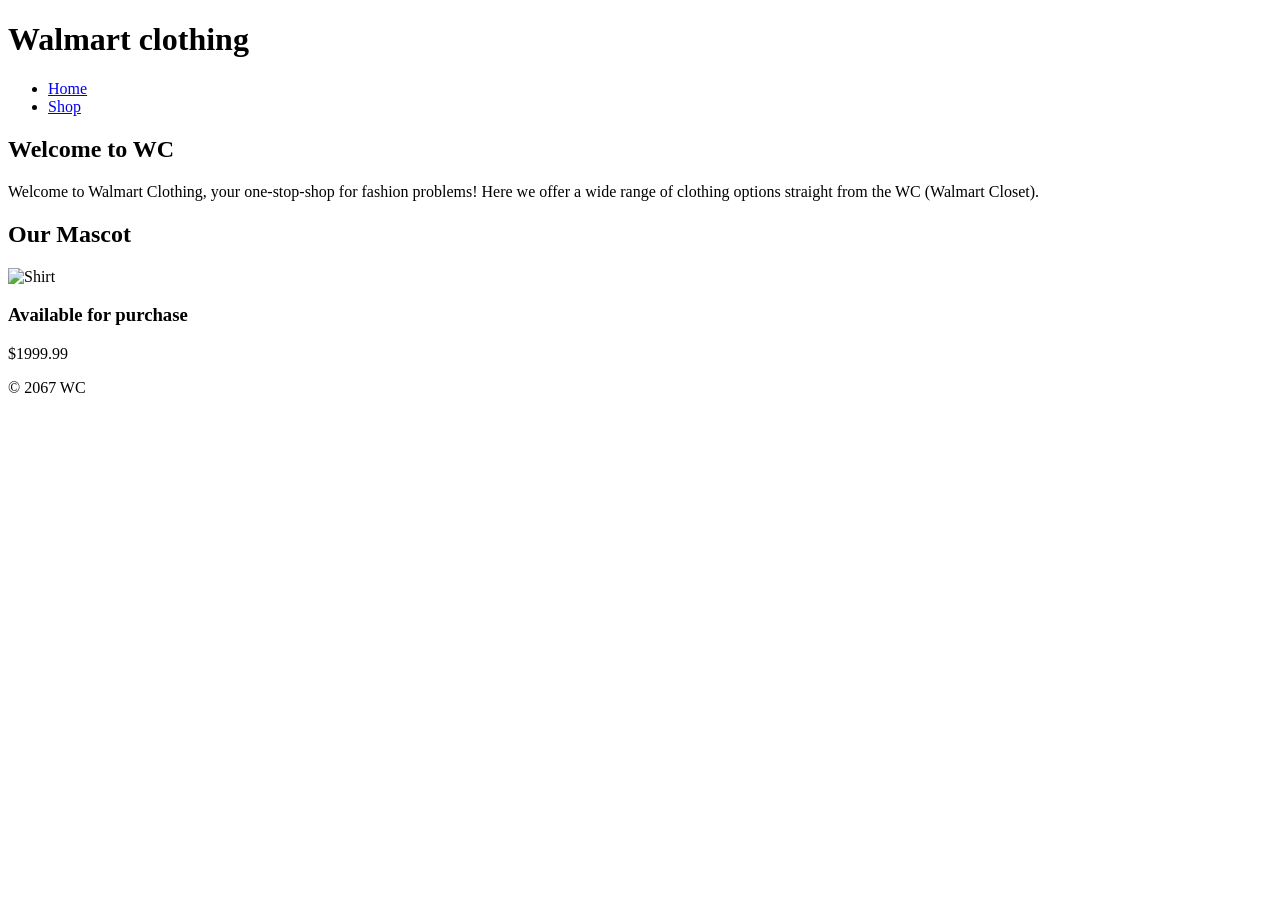
==== index.html @ f0abb028 "Add header, main sections, and footer to index.html" ====
<!DOCTYPE html>
<html lang="en">
<head>
    <meta charset="UTF-8">
    <meta name="viewport" content="width=device-width, initial-scale=1.0">
    <title>Document</title>
</head>
<body>
    <header>
        <h1>Walmart clothing</h1>
        <nav>
            <ul>
                <li><a href="#">Home</a></li>
                <li><a href="#">Shop</a></li>
            </ul>
        </nav>
    </header>

    <main>
        <section>
            <h2>Welcome to WC</h2>
            <p>Welcome to Walmart Clothing, your one-stop-shop for fashion problems!
                Here we offer a wide range of clothing options straight from the WC (Walmart Closet). 
            </p>
        </section>
        <section class="mascot">
            <h2>Our Mascot</h2>
            <div class="mascot-image">
                <img src="https://m.media-amazon.com/images/I/61Ed2TUYKgL._AC_SX679_.jpg" alt="Shirt">
                <h3>Available for purchase</h3>
                <p>$1999.99</p>
            </div>
            <div class="product">
    <footer>
        <p>&copy; 2067 WC</p>
    </footer>
</body>
</html>
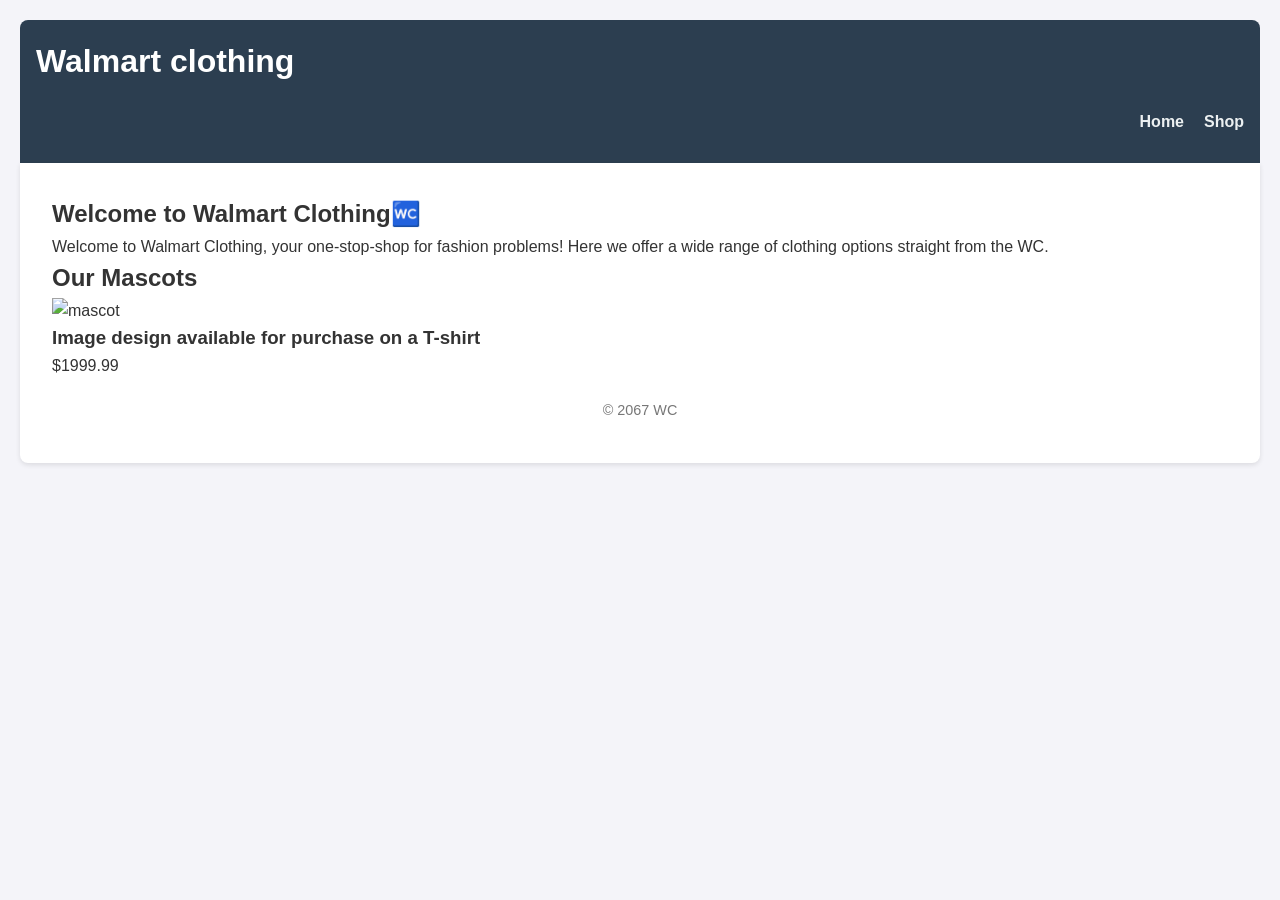
==== commit fabe1aea: "Update content and structure in index.html" ====
--- a/index.html
+++ b/index.html
@@ -4,6 +4,7 @@
     <meta charset="UTF-8">
     <meta name="viewport" content="width=device-width, initial-scale=1.0">
     <title>Document</title>
+    <link rel="stylesheet" href="styles.css">
 </head>
 <body>
     <header>
@@ -18,16 +19,16 @@
 
     <main>
         <section>
-            <h2>Welcome to WC</h2>
+            <h2>Welcome to Walmart Clothing🚾</h2>
             <p>Welcome to Walmart Clothing, your one-stop-shop for fashion problems!
-                Here we offer a wide range of clothing options straight from the WC (Walmart Closet). 
+                Here we offer a wide range of clothing options straight from the WC. 
             </p>
         </section>
-        <section class="mascot">
-            <h2>Our Mascot</h2>
+        <section class="first-image">
+            <h2>Our Mascots</h2>
             <div class="mascot-image">
-                <img src="https://m.media-amazon.com/images/I/61Ed2TUYKgL._AC_SX679_.jpg" alt="Shirt">
-                <h3>Available for purchase</h3>
+                <img class="mascot" src="https://m.media-amazon.com/images/I/61Ed2TUYKgL._AC_SX679_.jpg" alt="mascot">
+                <h3>Image design available for purchase on a T-shirt</h3>
                 <p>$1999.99</p>
             </div>
             <div class="product">
--- a/styles.css
+++ b/styles.css
@@ -0,0 +1,70 @@
+* {
+    margin: 0;
+    padding: 0;
+    box-sizing: border-box;
+}
+
+body {
+    font-family: -apple-system, BlinkMacSystemFont, "Segoe UI", Roboto, Helvetica, Arial, sans-serif;
+    line-height: 1.6;
+    color: #333;
+    background-color: #f4f4f9;
+    padding: 20px;
+}
+
+header {
+    background: #2c3e50;
+    color: white;
+    padding: 1rem;
+    text-align: space-between;
+    border-radius: 8px 8px 0 0;
+}
+
+nav {
+    display: flex;
+    justify-content: flex-end;
+    align-items: center;
+    height: 60px;
+}
+
+nav ul {
+    display: flex;
+    gap: 20px; /* spacing between items */
+    margin: 0;
+    padding: 0;
+    list-style: none;
+}
+nav ul {
+    display: flex;
+    align-self: center;
+    list-style: none;
+    justify-content: flex-end;
+    gap: 20px;
+    margin-top: 10px;
+}
+
+nav a {
+    align-self: center;
+    color: #ecf0f1;
+    text-decoration: none;
+    font-weight: bold;
+}
+
+nav a:hover {
+    text-decoration: underline;
+}
+
+main {
+    background: white;
+    padding: 2rem;
+    min-height: 300px;
+    border-radius: 0 0 8px 8px;
+    box-shadow: 0 2px 5px rgba(0,0,0,0.1);
+}
+
+footer {
+    text-align: center;
+    margin-top: 20px;
+    font-size: 0.9rem;
+    color: #777;
+}
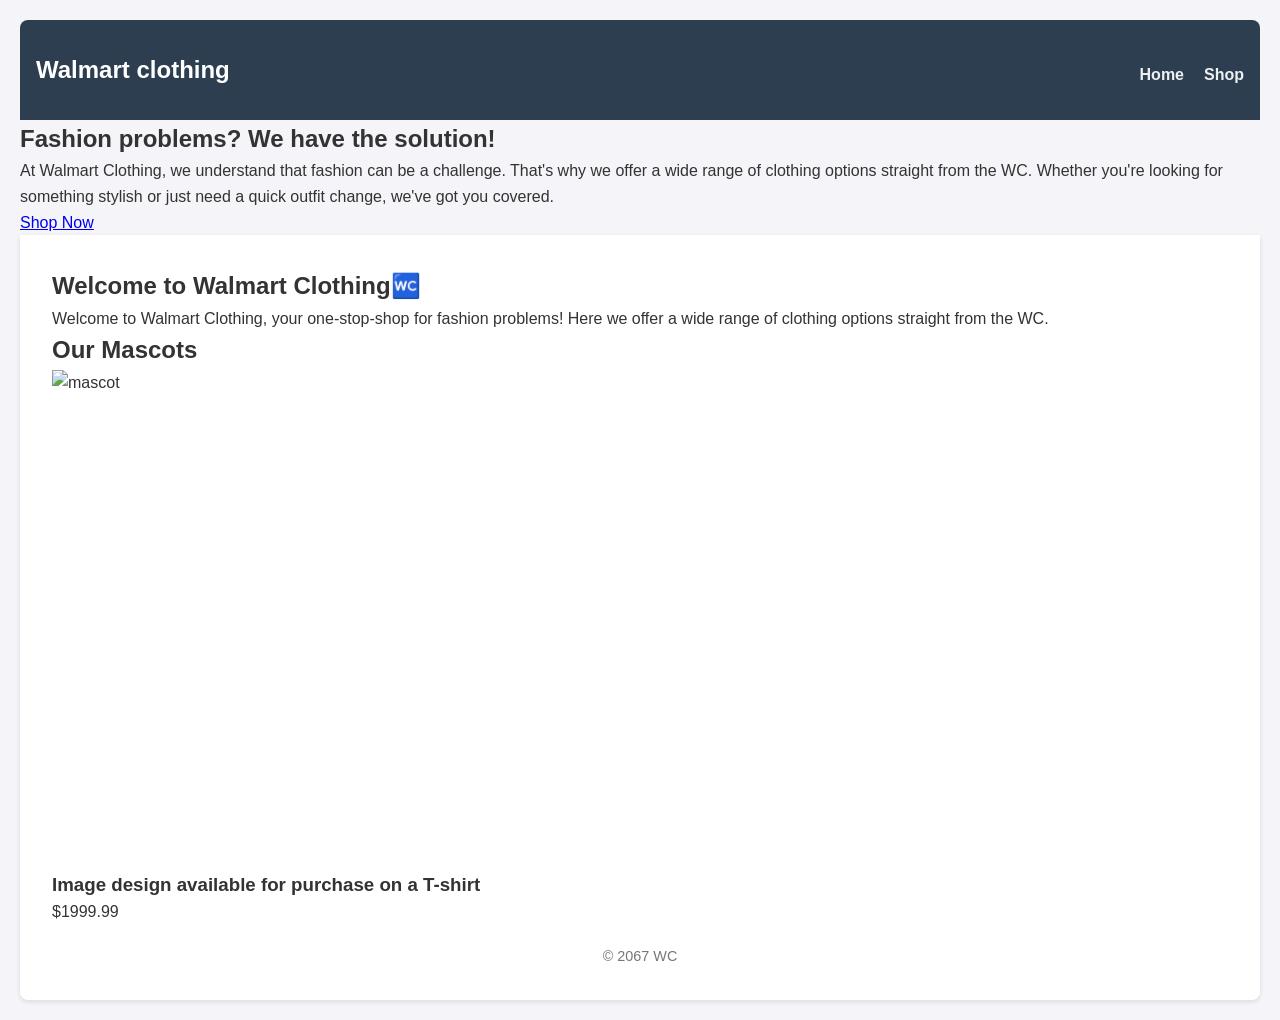
==== commit 0681d4dd: "Refactor header and add hero section in index.html Refactor header section into a new section and ad" ====
--- a/index.html
+++ b/index.html
@@ -7,15 +7,28 @@
     <link rel="stylesheet" href="styles.css">
 </head>
 <body>
-    <header>
-        <h1>Walmart clothing</h1>
-        <nav>
-            <ul>
-                <li><a href="#">Home</a></li>
-                <li><a href="#">Shop</a></li>
-            </ul>
-        </nav>
-    </header>
+    <section class="header">
+        <header>
+            <h1>Walmart clothing</h1>
+            <nav>
+                <ul>
+                    <li><a href="#">Home</a></li>
+                    <li><a href="#">Shop</a></li>
+                </ul>
+            </nav>
+        </header>
+    </section>
+    <section class="hero-parent">
+        <section class="hero">
+            <div class =hero-text>
+                <h2>Fashion problems? We have the solution!</h2>
+                <p>At Walmart Clothing, we understand that fashion can be a challenge. That's why we offer a wide range of clothing options straight from the WC. Whether you're looking for something stylish or just need a quick outfit change, we've got you covered.</p>
+            </div>
+            <div class="button">
+                <a href="#" class="shop-now">Shop Now</a>
+            </div>
+        </section>
+    </section>
 
     <main>
         <section>
--- a/styles.css
+++ b/styles.css
@@ -13,23 +13,26 @@
 }
 
 header {
+    display: flex;
+    align-items: center; 
+    justify-content: space-between;
     background: #2c3e50;
     color: white;
     padding: 1rem;
     text-align: space-between;
     border-radius: 8px 8px 0 0;
+    height: 100px;
 }
 
 nav {
     display: flex;
     justify-content: flex-end;
     align-items: center;
-    height: 60px;
 }
 
 nav ul {
     display: flex;
-    gap: 20px; /* spacing between items */
+    gap: 20px;
     margin: 0;
     padding: 0;
     list-style: none;
@@ -44,14 +47,18 @@
 }
 
 nav a {
+    display: inline-block;
     align-self: center;
     color: #ecf0f1;
     text-decoration: none;
     font-weight: bold;
+    transition: transform 0.3s ease;
 }
 
 nav a:hover {
-    text-decoration: underline;
+    transform: scale(1.2);
+    transition: transform 0.3s ease;
+    z-index: 1;
 }
 
 main {
@@ -68,3 +75,12 @@
     font-size: 0.9rem;
     color: #777;
 }
+
+.mascot {
+    display: flex;
+    flex-direction: column;
+    align-items: center;
+    gap: 10px;
+    width: 400px;
+    height: 500px;
+}
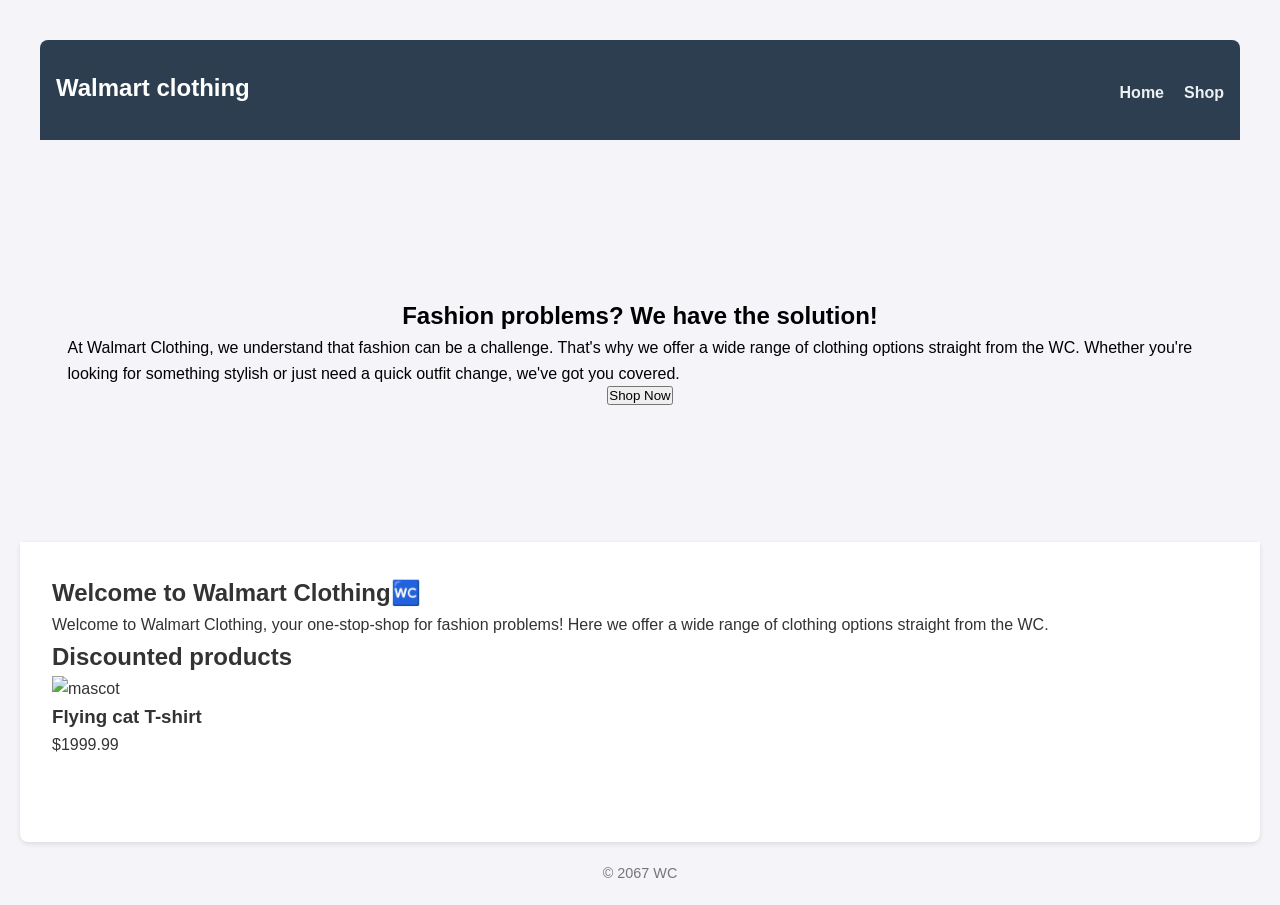
==== commit 20e8d2e0: "Refactor hero section and update product display" ====
--- a/index.html
+++ b/index.html
@@ -20,13 +20,13 @@
     </section>
     <section class="hero-parent">
         <section class="hero">
-            <div class =hero-text>
+            <div class="hero-header">
                 <h2>Fashion problems? We have the solution!</h2>
+            </div>
+            <div class="hero-content">
                 <p>At Walmart Clothing, we understand that fashion can be a challenge. That's why we offer a wide range of clothing options straight from the WC. Whether you're looking for something stylish or just need a quick outfit change, we've got you covered.</p>
             </div>
-            <div class="button">
-                <a href="#" class="shop-now">Shop Now</a>
-            </div>
+            <button class="shop-now">Shop Now</button>
         </section>
     </section>
 
@@ -38,13 +38,14 @@
             </p>
         </section>
         <section class="first-image">
-            <h2>Our Mascots</h2>
-            <div class="mascot-image">
-                <img class="mascot" src="https://m.media-amazon.com/images/I/61Ed2TUYKgL._AC_SX679_.jpg" alt="mascot">
-                <h3>Image design available for purchase on a T-shirt</h3>
+            <h2>Discounted products</h2>
+            <div class="product">
+                <img class="product-image" src="https://m.media-amazon.com/images/I/61Ed2TUYKgL._AC_SX679_.jpg" alt="mascot">
+                <h3>Flying cat T-shirt</h3>
                 <p>$1999.99</p>
             </div>
-            <div class="product">
+        </section>
+    </main>
     <footer>
         <p>&copy; 2067 WC</p>
     </footer>
--- a/styles.css
+++ b/styles.css
@@ -12,6 +12,10 @@
     padding: 20px;
 }
 
+.header {
+    padding: 20px;
+}
+
 header {
     display: flex;
     align-items: center; 
@@ -22,6 +26,7 @@
     text-align: space-between;
     border-radius: 8px 8px 0 0;
     height: 100px;
+    padding-bottom: 20px;
 }
 
 nav {
@@ -60,6 +65,27 @@
     transition: transform 0.3s ease;
     z-index: 1;
 }
+.hero-parent {
+    display: flex;
+    margin: 0 auto;
+    padding: 1rem;
+    width: 97.5%;
+}
+
+.hero {
+    display: flex;
+    background-image: url(https://thesustainableinnovation.com/wp-content/uploads/2025/04/walmart.png);
+    background-repeat: no-repeat;
+    background-position: center center;
+    background-size: cover;
+    align-items: center; 
+    justify-content: center;
+    color: rgb(0, 0, 0);
+    height: 350px;
+    padding: 1rem;
+    flex-direction: column;
+    width: 105%;
+}
 
 main {
     background: white;
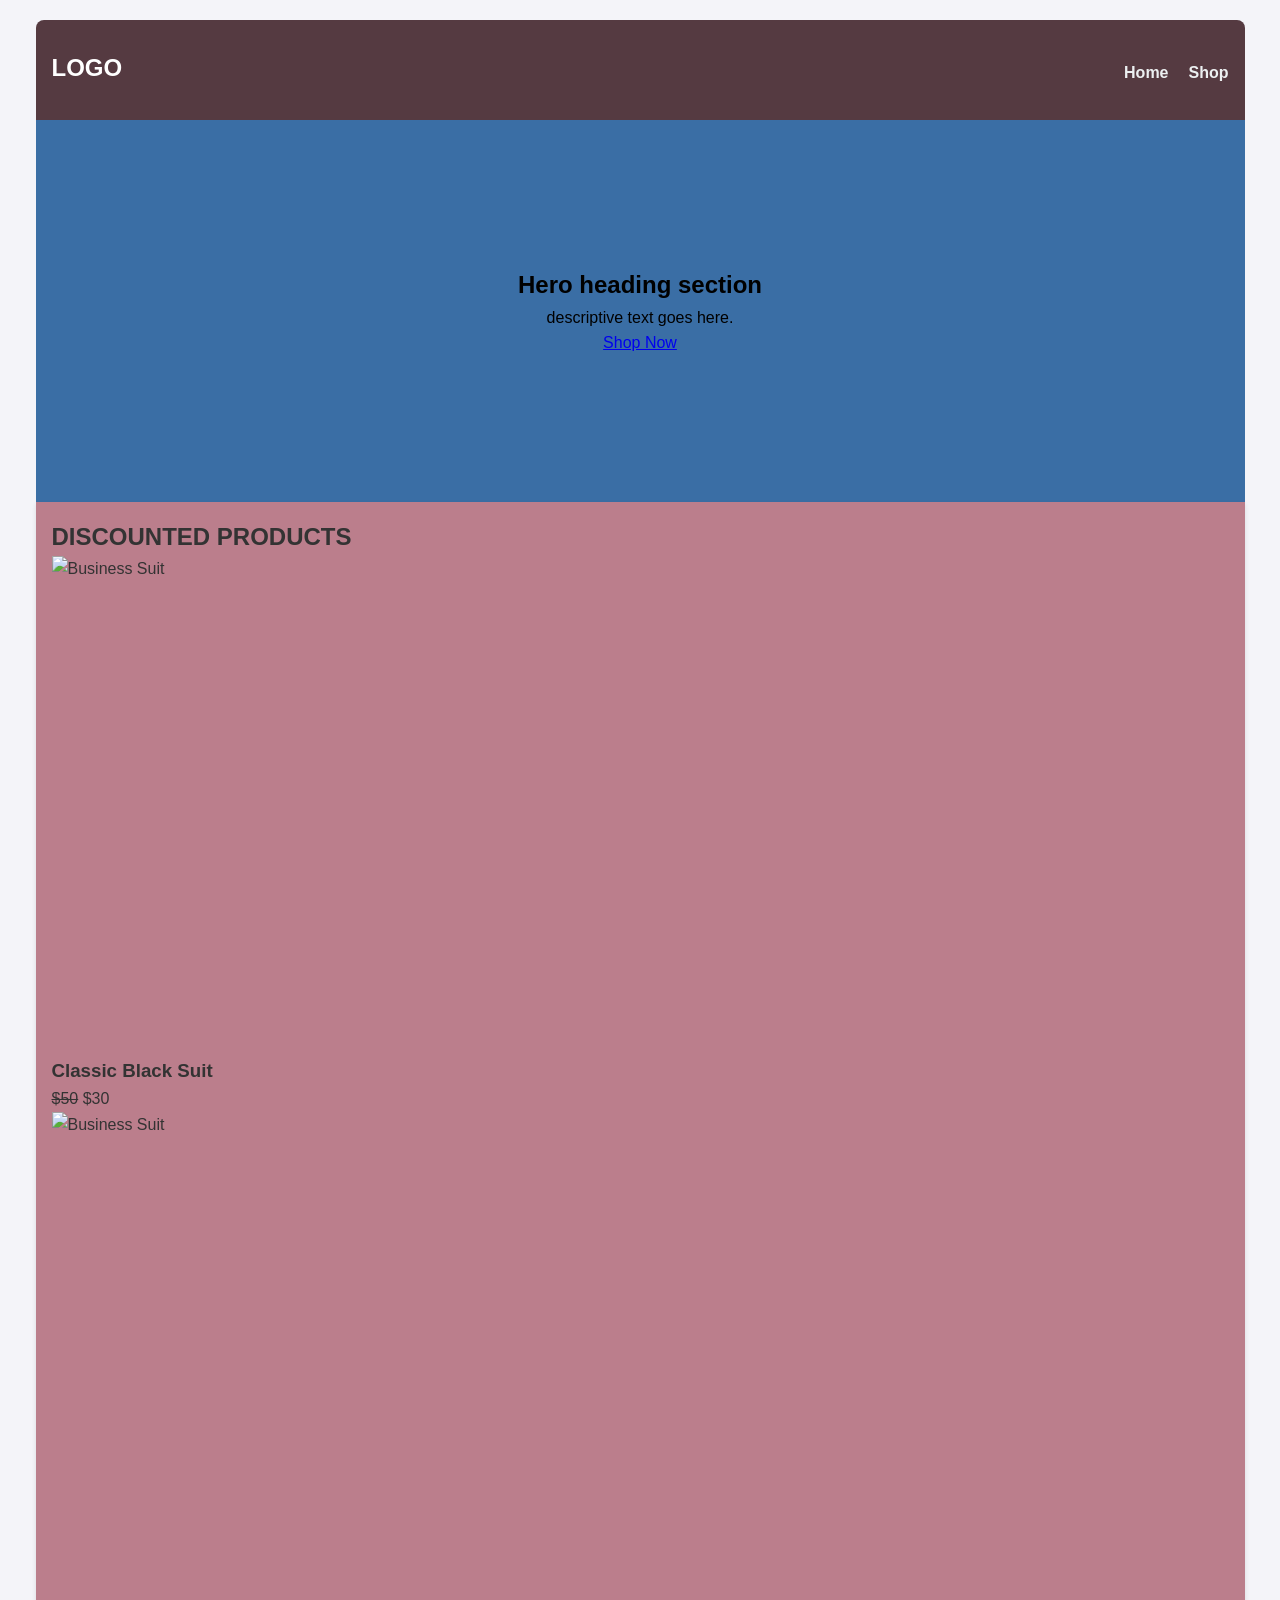
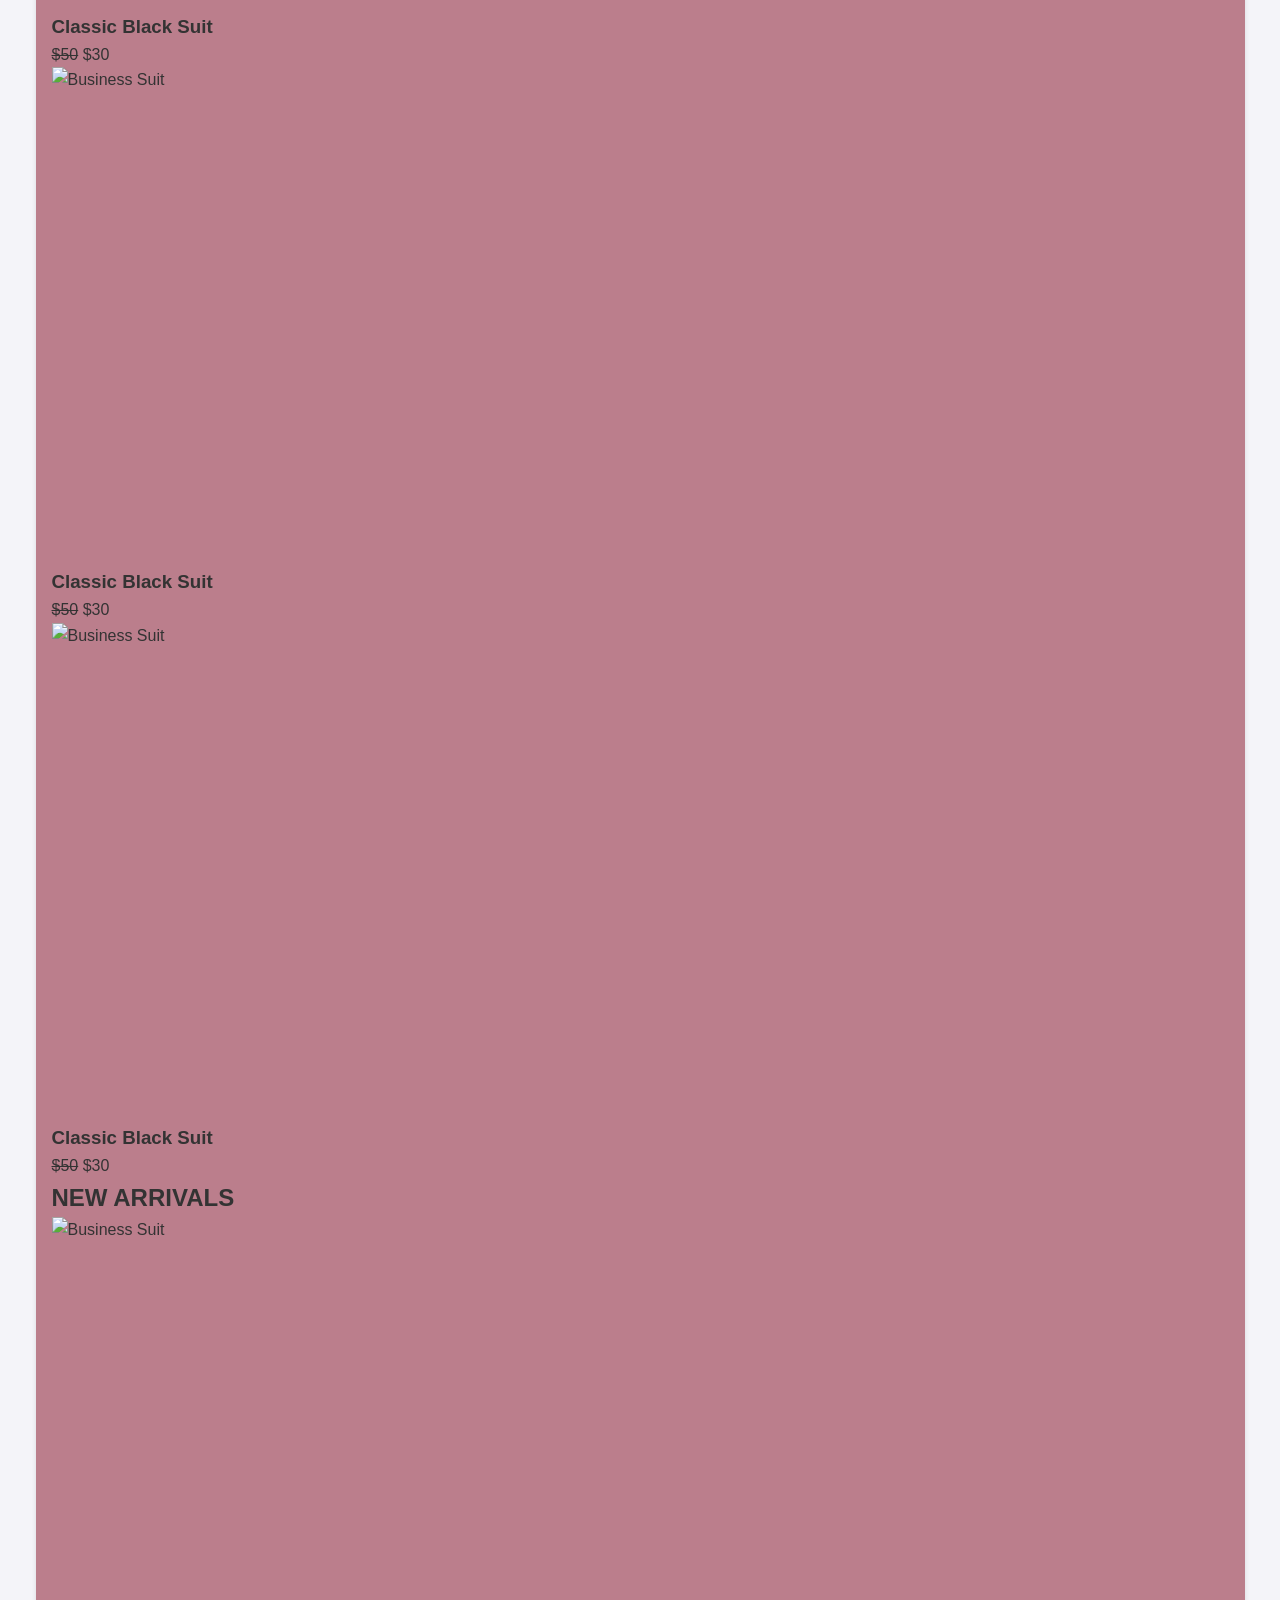
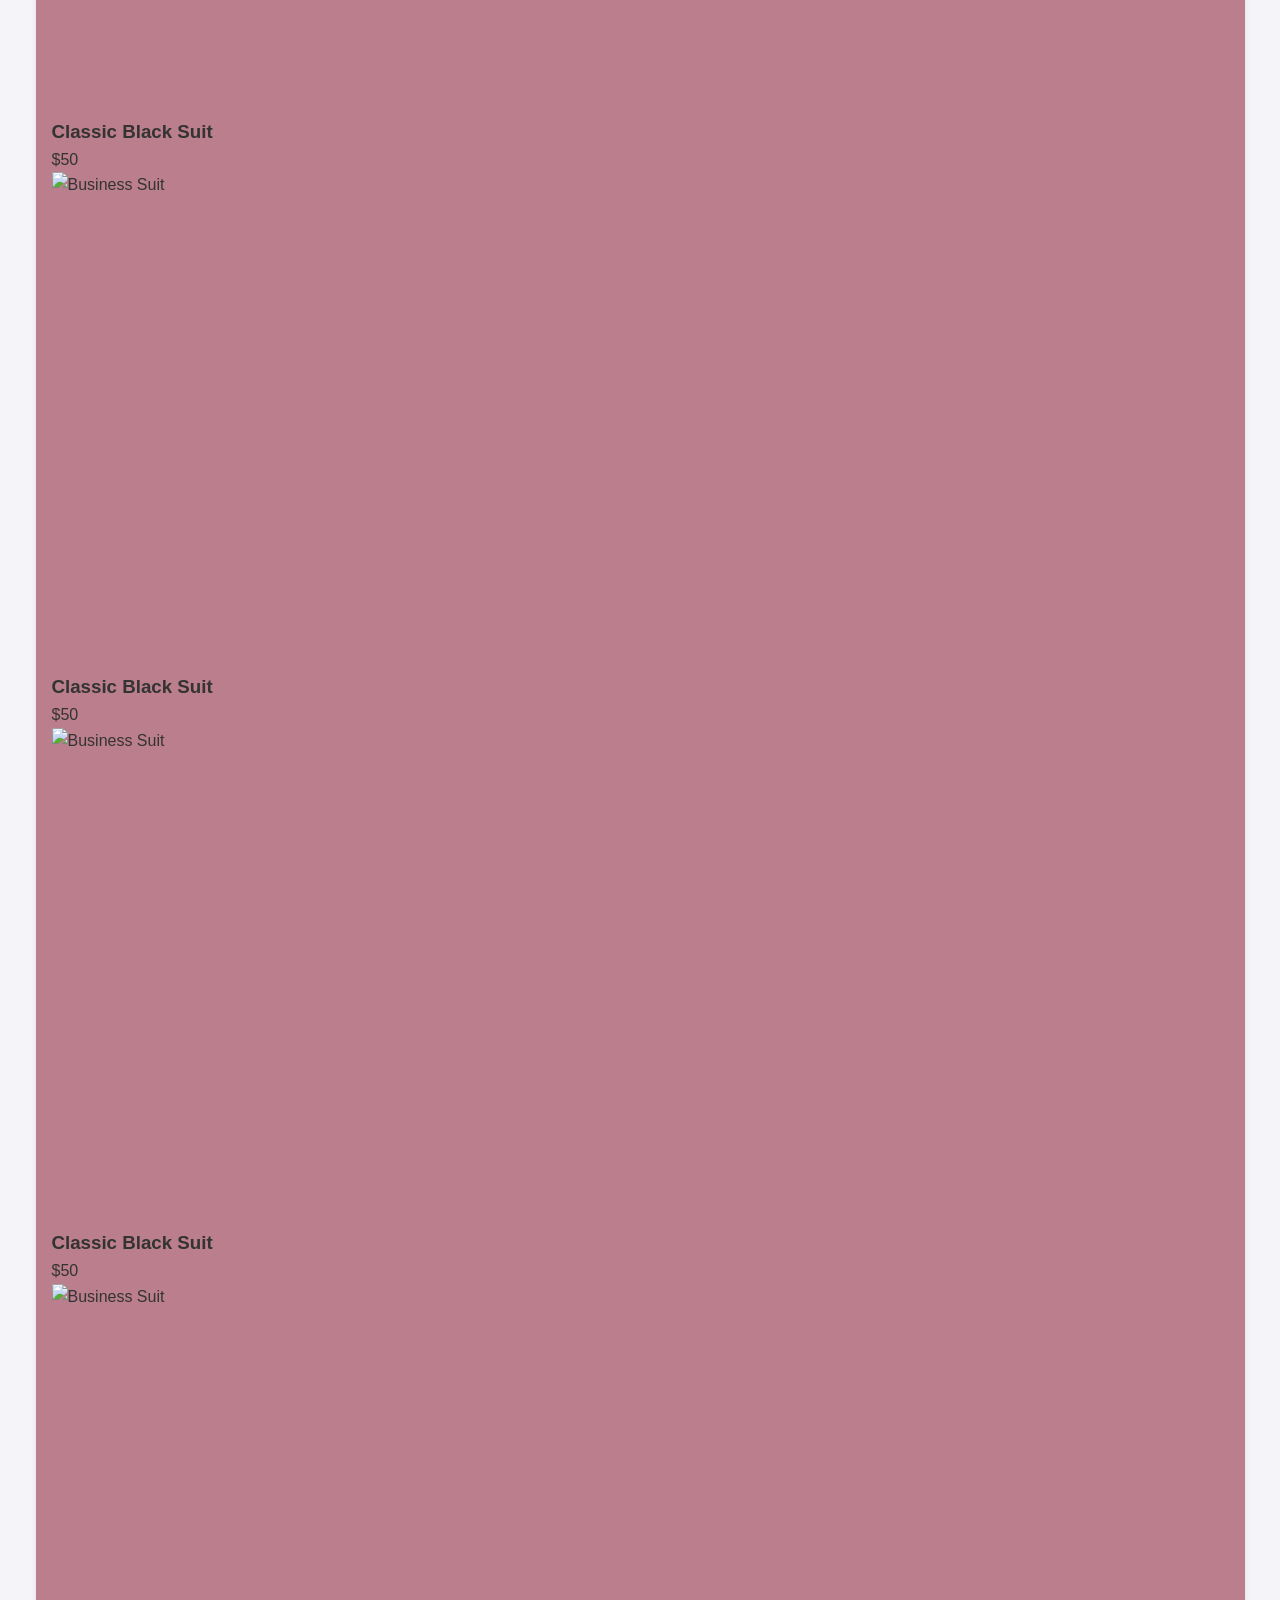
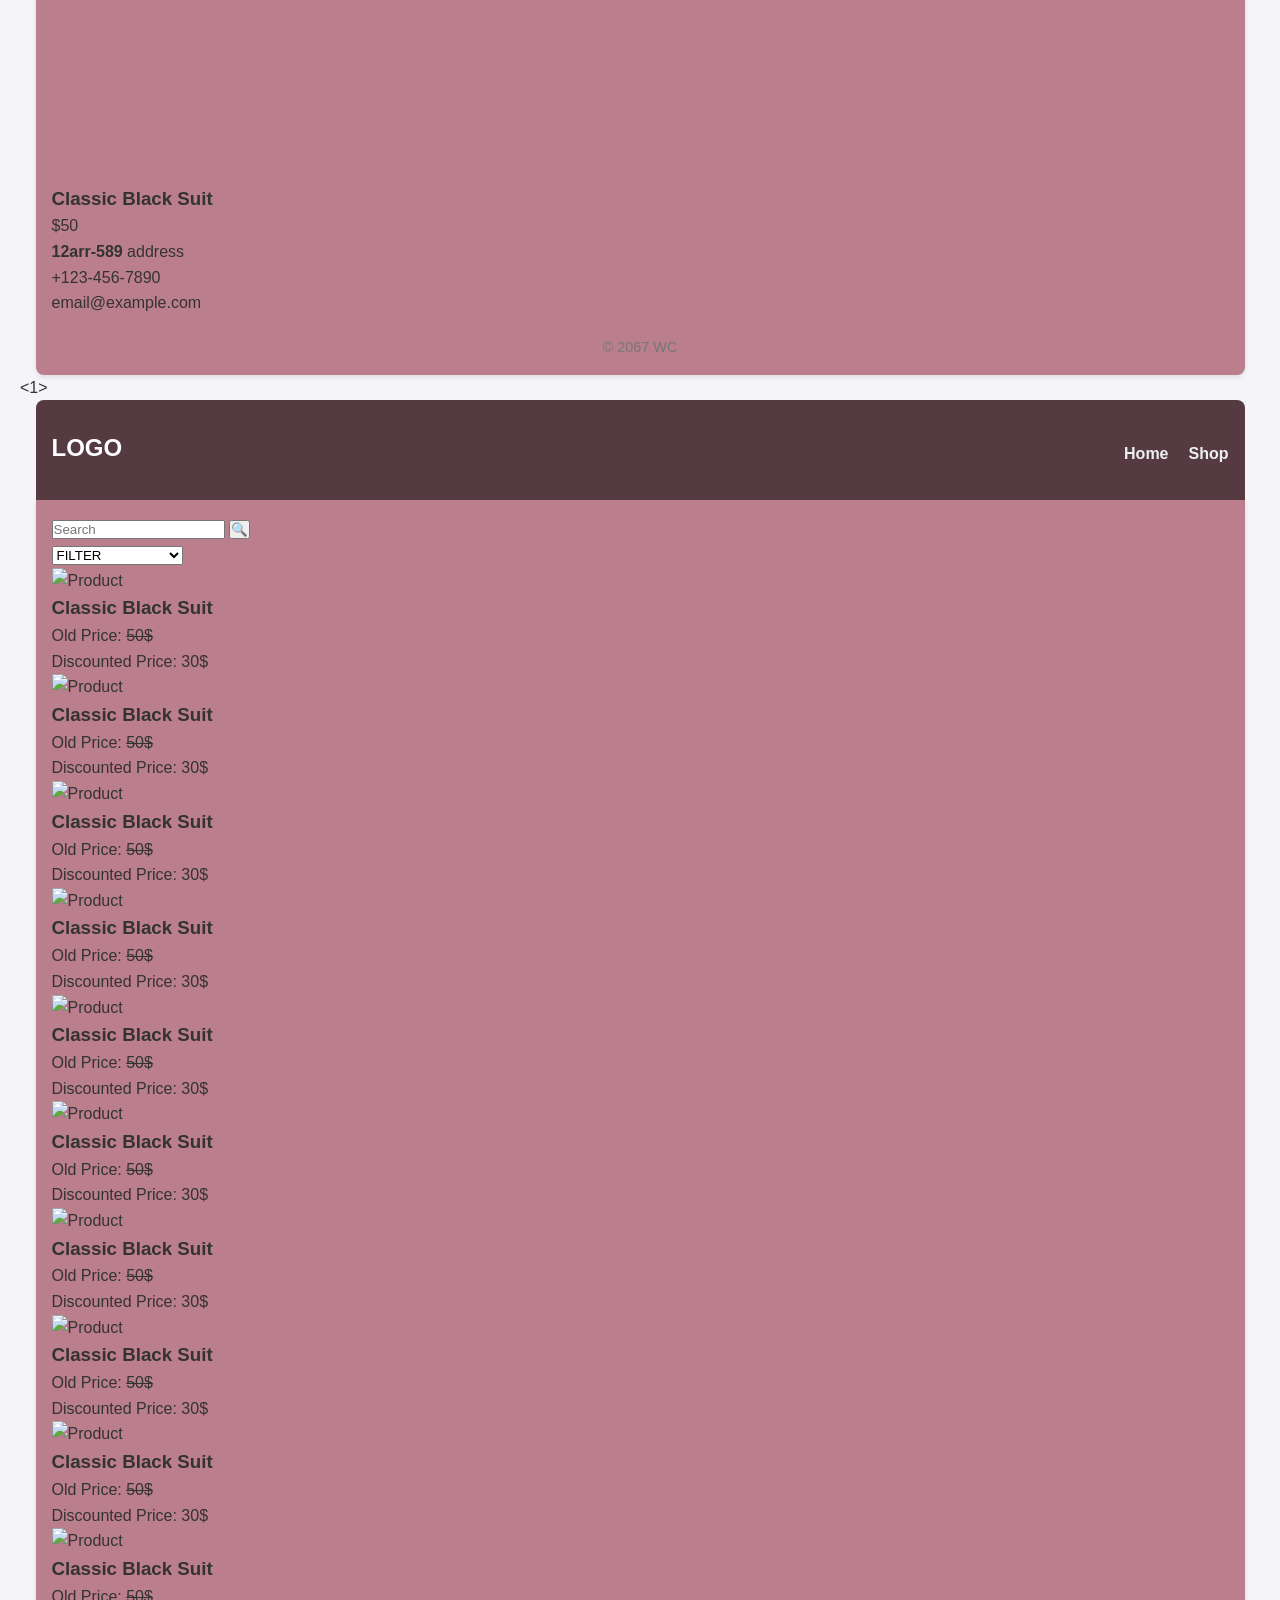
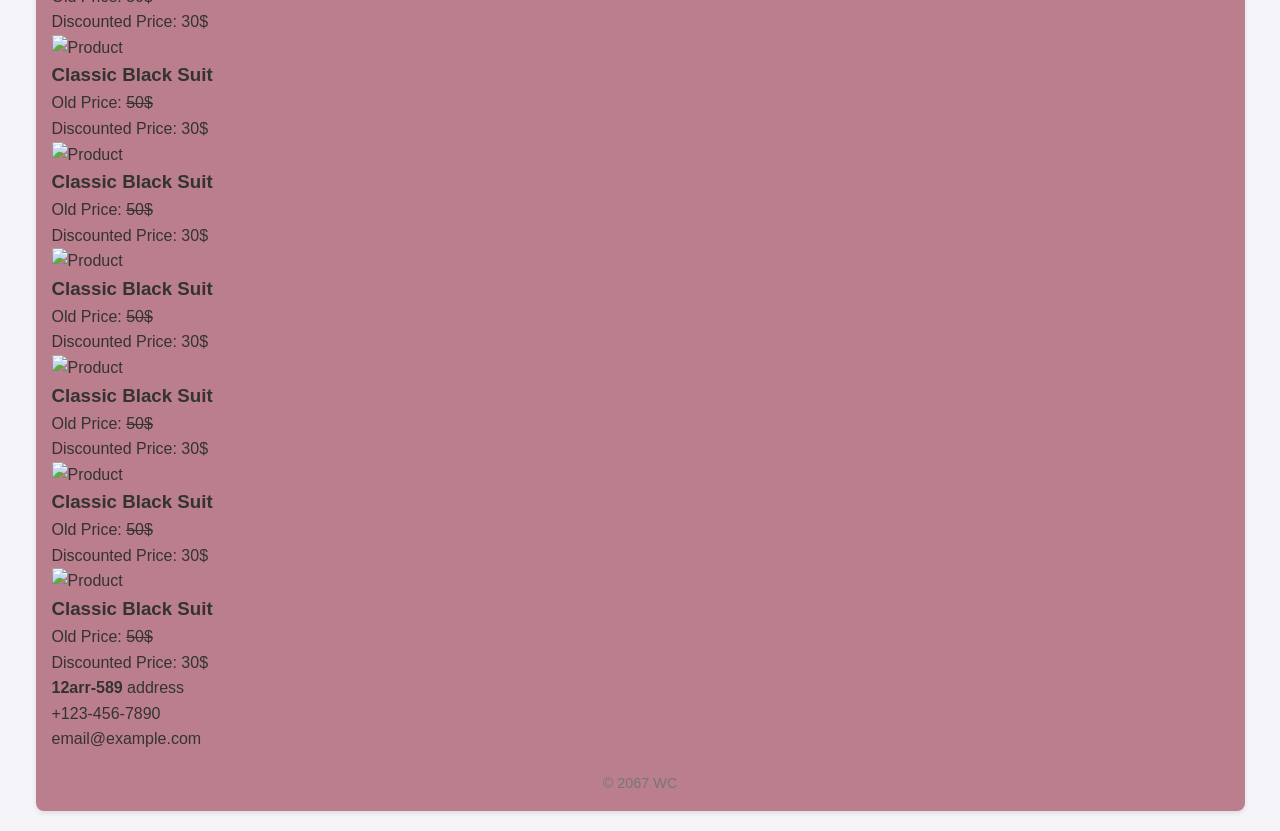
==== commit 71090101: "Update header and product sections in index.html" ====
--- a/index.html
+++ b/index.html
@@ -9,45 +9,177 @@
 <body>
     <section class="header">
         <header>
-            <h1>Walmart clothing</h1>
-            <nav>
-                <ul>
-                    <li><a href="#">Home</a></li>
-                    <li><a href="#">Shop</a></li>
-                </ul>
-            </nav>
+            <h1>LOGO</h1>
+                <nav>
+                    <ul>
+                        <li><a href="website\index.html">Home</a></li>
+                        <li><a href="second_page\index.html">Shop</a></li> 
+                    </ul>
+                </nav>
         </header>
     </section>
     <section class="hero-parent">
         <section class="hero">
             <div class="hero-header">
-                <h2>Fashion problems? We have the solution!</h2>
+                <h2>Hero heading section</h2>
             </div>
             <div class="hero-content">
-                <p>At Walmart Clothing, we understand that fashion can be a challenge. That's why we offer a wide range of clothing options straight from the WC. Whether you're looking for something stylish or just need a quick outfit change, we've got you covered.</p>
+                <p>descriptive text goes here.</p>
             </div>
-            <button class="shop-now">Shop Now</button>
+            <a href="second_page/index.html" class="shop-now-btn">Shop Now</a>
         </section>
     </section>
 
     <main>
-        <section>
-            <h2>Welcome to Walmart Clothing🚾</h2>
-            <p>Welcome to Walmart Clothing, your one-stop-shop for fashion problems!
-                Here we offer a wide range of clothing options straight from the WC. 
-            </p>
+<section class="product-section">
+            <h2 class="section-title">DISCOUNTED PRODUCTS</h2>
+            <div class="product-grid">
+                <div class="discounted_image_product">
+                    <img src="https://spierandmackay.com/files/catalog/PRODUCT_IMAGES/SS23-B2-Black%20Suit-2150024-NSNT-01-SS23-Spier&Mackay%20(3).jpg" alt="Business Suit" class="product-image">
+                    <h3>Classic Black Suit</h3>
+                    <p><s class="old-price">$50</s> $30</p>
+                </div>
+                <div class="discounted_image_product">
+                    <img src="https://spierandmackay.com/files/catalog/PRODUCT_IMAGES/SS23-B2-Black%20Suit-2150024-NSNT-01-SS23-Spier&Mackay%20(3).jpg" alt="Business Suit" class="product-image">
+                    <h3>Classic Black Suit</h3>
+                    <p><s class="old-price">$50</s> $30</p>
+                </div>
+                <div class="discounted_image_product">
+                    <img src="https://spierandmackay.com/files/catalog/PRODUCT_IMAGES/SS23-B2-Black%20Suit-2150024-NSNT-01-SS23-Spier&Mackay%20(3).jpg" alt="Business Suit" class="product-image">
+                    <h3>Classic Black Suit</h3>
+                    <p><s class="old-price">$50</s> $30</p>
+                </div>
+                <div class="discounted_image_product">
+                    <img src="https://spierandmackay.com/files/catalog/PRODUCT_IMAGES/SS23-B2-Black%20Suit-2150024-NSNT-01-SS23-Spier&Mackay%20(3).jpg" alt="Business Suit" class="product-image">
+                    <h3>Classic Black Suit</h3>
+                    <p><s class="old-price">$50</s> $30</p>
+                </div>
         </section>
-        <section class="first-image">
-            <h2>Discounted products</h2>
-            <div class="product">
-                <img class="product-image" src="https://m.media-amazon.com/images/I/61Ed2TUYKgL._AC_SX679_.jpg" alt="mascot">
-                <h3>Flying cat T-shirt</h3>
-                <p>$1999.99</p>
+        
+        <section class="product-section">
+            <h2 class="section-title">NEW ARRIVALS</h2>
+            <div class="product-grid">
+                <div class="discounted_image_product">
+                    <img src="https://spierandmackay.com/files/catalog/PRODUCT_IMAGES/SS23-B2-Black%20Suit-2150024-NSNT-01-SS23-Spier&Mackay%20(3).jpg" alt="Business Suit" class="product-image">
+                    <h3>Classic Black Suit</h3>
+                    <p>$50</p>
+                </div>
+                <div class="discounted_image_product">
+                    <img src="https://spierandmackay.com/files/catalog/PRODUCT_IMAGES/SS23-B2-Black%20Suit-2150024-NSNT-01-SS23-Spier&Mackay%20(3).jpg" alt="Business Suit" class="product-image">
+                    <h3>Classic Black Suit</h3>
+                    <p>$50</p>
+                </div>
+                <div class="discounted_image_product">
+                    <img src="https://spierandmackay.com/files/catalog/PRODUCT_IMAGES/SS23-B2-Black%20Suit-2150024-NSNT-01-SS23-Spier&Mackay%20(3).jpg" alt="Business Suit" class="product-image">
+                    <h3>Classic Black Suit</h3>
+                    <p>$50</p>
+                </div>
+                <div class="discounted_image_product">
+                    <img src="https://spierandmackay.com/files/catalog/PRODUCT_IMAGES/SS23-B2-Black%20Suit-2150024-NSNT-01-SS23-Spier&Mackay%20(3).jpg" alt="Business Suit" class="product-image">
+                    <h3>Classic Black Suit</h3>
+                    <p>$50</p>
+                </div>
             </div>
         </section>
+
+        <section class="contact-info">
+            <div class="address-group">
+                <p><strong>12arr-589</strong> address</p>
+                <p>+123-456-7890</p>
+                <p>email@example.com</p>
+            </div>
+
+            <footer>
+                <p>&copy; 2067 WC</p>
+            </footer>
+        </section>
     </main>
-    <footer>
-        <p>&copy; 2067 WC</p>
-    </footer>
 </body>
 </html>
+
+
+
+
+
+
+
+<1>
+    <!DOCTYPE html>
+<html lang="en">
+<head>
+    <meta charset="UTF-8">
+    <meta name="viewport" content="width=device-width, initial-scale=1.0">
+    <title>Walmart Clothing - Shop</title>
+    <link rel="stylesheet" href="styles.css">
+</head>
+<body>
+    <section class="header">
+        <header>
+            <h1>LOGO</h1>
+                <nav>
+                    <ul>
+                        <li><a href="..\index.html">Home</a></li>
+                        <li><a href="second_page\index.html">Shop</a></li>
+                    </ul>
+                </nav>
+        </header>
+    </section>
+
+    <main>
+        <section class="search-filter-container">
+            <div class="search-bar">
+                <input type="text" placeholder="Search">
+                <button class="search-btn">🔍</button>
+            </div>
+            <div class="filter-dropdown">
+                <select>
+                    <option>FILTER</option>
+                    <option>Price: Low to High</option>
+                    <option>Price: High to Low</option>
+                    <option>Popular</option>
+                </select>
+            </div>
+        </section>
+
+        <section class="product-section">
+            <div class="product-grid">
+                <div class="discounted_image_product">
+                    <img src="https://spierandmackay.com/files/catalog/PRODUCT_IMAGES/SS23-B2-Black%20Suit-2150024-NSNT-01-SS23-Spier&Mackay%20(3).jpg" alt="Product">
+                    <h3>Classic Black Suit</h3>
+                    <p class="old-price">Old Price: <s>50$</s></p>
+                    <p class="new-price">Discounted Price: 30$</p>
+                </div>
+                <div class="discounted_image_product"><img src="https://spierandmackay.com/files/catalog/PRODUCT_IMAGES/SS23-B2-Black%20Suit-2150024-NSNT-01-SS23-Spier&Mackay%20(3).jpg" alt="Product"><h3>Classic Black Suit</h3><p class="old-price">Old Price: <s>50$</s></p><p class="new-price">Discounted Price: 30$</p></div>
+                <div class="discounted_image_product"><img src="https://spierandmackay.com/files/catalog/PRODUCT_IMAGES/SS23-B2-Black%20Suit-2150024-NSNT-01-SS23-Spier&Mackay%20(3).jpg" alt="Product"><h3>Classic Black Suit</h3><p class="old-price">Old Price: <s>50$</s></p><p class="new-price">Discounted Price: 30$</p></div>
+                <div class="discounted_image_product"><img src="https://spierandmackay.com/files/catalog/PRODUCT_IMAGES/SS23-B2-Black%20Suit-2150024-NSNT-01-SS23-Spier&Mackay%20(3).jpg" alt="Product"><h3>Classic Black Suit</h3><p class="old-price">Old Price: <s>50$</s></p><p class="new-price">Discounted Price: 30$</p></div>
+                <div class="discounted_image_product"><img src="https://spierandmackay.com/files/catalog/PRODUCT_IMAGES/SS23-B2-Black%20Suit-2150024-NSNT-01-SS23-Spier&Mackay%20(3).jpg" alt="Product"><h3>Classic Black Suit</h3><p class="old-price">Old Price: <s>50$</s></p><p class="new-price">Discounted Price: 30$</p></div>
+                <div class="discounted_image_product"><img src="https://spierandmackay.com/files/catalog/PRODUCT_IMAGES/SS23-B2-Black%20Suit-2150024-NSNT-01-SS23-Spier&Mackay%20(3).jpg" alt="Product"><h3>Classic Black Suit</h3><p class="old-price">Old Price: <s>50$</s></p><p class="new-price">Discounted Price: 30$</p></div>
+                <div class="discounted_image_product"><img src="https://spierandmackay.com/files/catalog/PRODUCT_IMAGES/SS23-B2-Black%20Suit-2150024-NSNT-01-SS23-Spier&Mackay%20(3).jpg" alt="Product"><h3>Classic Black Suit</h3><p class="old-price">Old Price: <s>50$</s></p><p class="new-price">Discounted Price: 30$</p></div>
+                <div class="discounted_image_product"><img src="https://spierandmackay.com/files/catalog/PRODUCT_IMAGES/SS23-B2-Black%20Suit-2150024-NSNT-01-SS23-Spier&Mackay%20(3).jpg" alt="Product"><h3>Classic Black Suit</h3><p class="old-price">Old Price: <s>50$</s></p><p class="new-price">Discounted Price: 30$</p></div>
+                <div class="discounted_image_product"><img src="https://spierandmackay.com/files/catalog/PRODUCT_IMAGES/SS23-B2-Black%20Suit-2150024-NSNT-01-SS23-Spier&Mackay%20(3).jpg" alt="Product"><h3>Classic Black Suit</h3><p class="old-price">Old Price: <s>50$</s></p><p class="new-price">Discounted Price: 30$</p></div>
+                <div class="discounted_image_product"><img src="https://spierandmackay.com/files/catalog/PRODUCT_IMAGES/SS23-B2-Black%20Suit-2150024-NSNT-01-SS23-Spier&Mackay%20(3).jpg" alt="Product"><h3>Classic Black Suit</h3><p class="old-price">Old Price: <s>50$</s></p><p class="new-price">Discounted Price: 30$</p></div>
+                <div class="discounted_image_product"><img src="https://spierandmackay.com/files/catalog/PRODUCT_IMAGES/SS23-B2-Black%20Suit-2150024-NSNT-01-SS23-Spier&Mackay%20(3).jpg" alt="Product"><h3>Classic Black Suit</h3><p class="old-price">Old Price: <s>50$</s></p><p class="new-price">Discounted Price: 30$</p></div>
+                <div class="discounted_image_product"><img src="https://spierandmackay.com/files/catalog/PRODUCT_IMAGES/SS23-B2-Black%20Suit-2150024-NSNT-01-SS23-Spier&Mackay%20(3).jpg" alt="Product"><h3>Classic Black Suit</h3><p class="old-price">Old Price: <s>50$</s></p><p class="new-price">Discounted Price: 30$</p></div>
+                <div class="discounted_image_product"><img src="https://spierandmackay.com/files/catalog/PRODUCT_IMAGES/SS23-B2-Black%20Suit-2150024-NSNT-01-SS23-Spier&Mackay%20(3).jpg" alt="Product"><h3>Classic Black Suit</h3><p class="old-price">Old Price: <s>50$</s></p><p class="new-price">Discounted Price: 30$</p></div>
+                <div class="discounted_image_product"><img src="https://spierandmackay.com/files/catalog/PRODUCT_IMAGES/SS23-B2-Black%20Suit-2150024-NSNT-01-SS23-Spier&Mackay%20(3).jpg" alt="Product"><h3>Classic Black Suit</h3><p class="old-price">Old Price: <s>50$</s></p><p class="new-price">Discounted Price: 30$</p></div>
+                <div class="discounted_image_product"><img src="https://spierandmackay.com/files/catalog/PRODUCT_IMAGES/SS23-B2-Black%20Suit-2150024-NSNT-01-SS23-Spier&Mackay%20(3).jpg" alt="Product"><h3>Classic Black Suit</h3><p class="old-price">Old Price: <s>50$</s></p><p class="new-price">Discounted Price: 30$</p></div>
+                <div class="discounted_image_product"><img src="https://spierandmackay.com/files/catalog/PRODUCT_IMAGES/SS23-B2-Black%20Suit-2150024-NSNT-01-SS23-Spier&Mackay%20(3).jpg" alt="Product"><h3>Classic Black Suit</h3><p class="old-price">Old Price: <s>50$</s></p><p class="new-price">Discounted Price: 30$</p></div>
+            </div>
+        </section>
+
+        <section class="contact-info">
+            <div class="address-group">
+                <p><strong>12arr-589</strong> address</p>
+                <p>+123-456-7890</p>
+                <p>email@example.com</p>
+            </div>
+
+            <footer>
+                <p>&copy; 2067 WC</p>
+            </footer>
+        </section>
+    </main>
+</body>
+</html>
+</!>
+
--- a/styles.css
+++ b/styles.css
@@ -13,20 +13,23 @@
 }
 
 .header {
-    padding: 20px;
+    display: flex;
+    align-items: center; 
+    justify-content: center;
 }
 
 header {
     display: flex;
     align-items: center; 
     justify-content: space-between;
-    background: #2c3e50;
+    background: #553a41;
     color: white;
     padding: 1rem;
-    text-align: space-between;
     border-radius: 8px 8px 0 0;
     height: 100px;
     padding-bottom: 20px;
+    width: 97.5%;
+    margin: 0 auto;
 }
 
 nav {
@@ -66,20 +69,19 @@
     z-index: 1;
 }
 .hero-parent {
+    background: #3a6ea5;
     display: flex;
     margin: 0 auto;
     padding: 1rem;
     width: 97.5%;
+
 }
 
 .hero {
     display: flex;
-    background-image: url(https://thesustainableinnovation.com/wp-content/uploads/2025/04/walmart.png);
-    background-repeat: no-repeat;
-    background-position: center center;
-    background-size: cover;
-    align-items: center; 
     justify-content: center;
+    align-items: center;
+    text-align: center;
     color: rgb(0, 0, 0);
     height: 350px;
     padding: 1rem;
@@ -87,9 +89,20 @@
     width: 105%;
 }
 
+.hero-text {
+    display: flex;
+    flex-direction: column;
+    justify-content: center;
+    font-size: 2rem;
+    font-weight: bold;
+    text-shadow: 2px 2px 4px rgba(0,0,0,0.5);
+}
+
 main {
-    background: white;
-    padding: 2rem;
+    margin: 0 auto;
+    background: #bb7e8c;
+    width: 97.5%;
+    padding: 1rem;
     min-height: 300px;
     border-radius: 0 0 8px 8px;
     box-shadow: 0 2px 5px rgba(0,0,0,0.1);
@@ -102,7 +115,7 @@
     color: #777;
 }
 
-.mascot {
+.product-image {
     display: flex;
     flex-direction: column;
     align-items: center;
--- a/styles.css
+++ b/styles.css
@@ -13,20 +13,23 @@
 }
 
 .header {
-    padding: 20px;
+    display: flex;
+    align-items: center; 
+    justify-content: center;
 }
 
 header {
     display: flex;
     align-items: center; 
     justify-content: space-between;
-    background: #2c3e50;
+    background: #553a41;
     color: white;
     padding: 1rem;
-    text-align: space-between;
     border-radius: 8px 8px 0 0;
     height: 100px;
     padding-bottom: 20px;
+    width: 97.5%;
+    margin: 0 auto;
 }
 
 nav {
@@ -66,20 +69,19 @@
     z-index: 1;
 }
 .hero-parent {
+    background: #3a6ea5;
     display: flex;
     margin: 0 auto;
     padding: 1rem;
     width: 97.5%;
+
 }
 
 .hero {
     display: flex;
-    background-image: url(https://thesustainableinnovation.com/wp-content/uploads/2025/04/walmart.png);
-    background-repeat: no-repeat;
-    background-position: center center;
-    background-size: cover;
-    align-items: center; 
     justify-content: center;
+    align-items: center;
+    text-align: center;
     color: rgb(0, 0, 0);
     height: 350px;
     padding: 1rem;
@@ -87,9 +89,20 @@
     width: 105%;
 }
 
+.hero-text {
+    display: flex;
+    flex-direction: column;
+    justify-content: center;
+    font-size: 2rem;
+    font-weight: bold;
+    text-shadow: 2px 2px 4px rgba(0,0,0,0.5);
+}
+
 main {
-    background: white;
-    padding: 2rem;
+    margin: 0 auto;
+    background: #bb7e8c;
+    width: 97.5%;
+    padding: 1rem;
     min-height: 300px;
     border-radius: 0 0 8px 8px;
     box-shadow: 0 2px 5px rgba(0,0,0,0.1);
@@ -102,7 +115,7 @@
     color: #777;
 }
 
-.mascot {
+.product-image {
     display: flex;
     flex-direction: column;
     align-items: center;
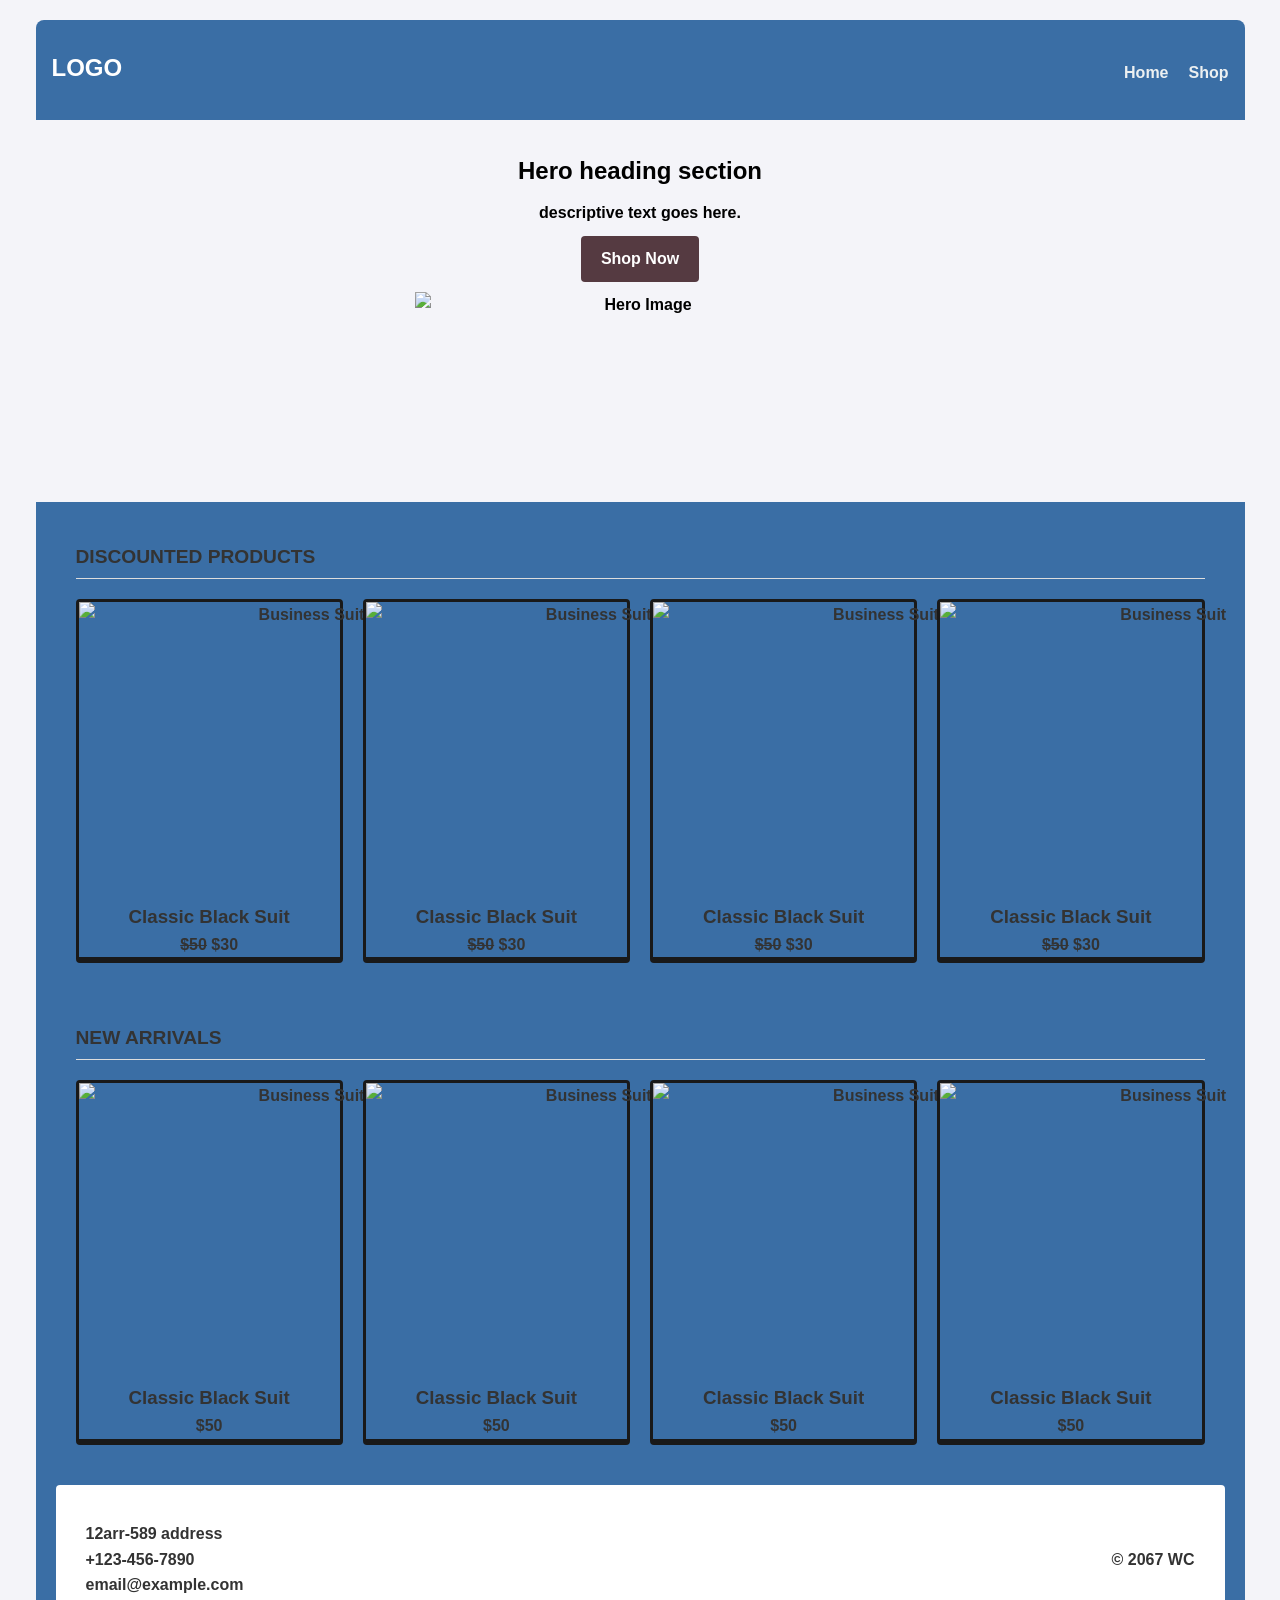
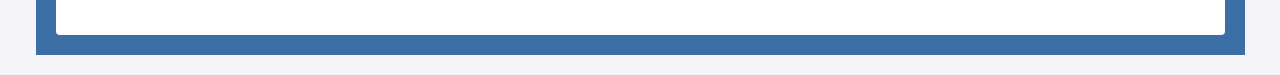
==== commit 844a9e37: "Update navigation links and remove old HTML structure" ====
--- a/index.html
+++ b/index.html
@@ -12,8 +12,8 @@
             <h1>LOGO</h1>
                 <nav>
                     <ul>
-                        <li><a href="website\index.html">Home</a></li>
-                        <li><a href="second_page\index.html">Shop</a></li> 
+                        <li><a href="index.html">Home</a></li>
+                        <li><a href="store.html">Shop</a></li> 
                     </ul>
                 </nav>
         </header>
@@ -26,7 +26,8 @@
             <div class="hero-content">
                 <p>descriptive text goes here.</p>
             </div>
-            <a href="second_page/index.html" class="shop-now-btn">Shop Now</a>
+            <a href="second_page/store.html" class="shop-now-btn">Shop Now</a>
+            <img src="" alt="Hero Image">
         </section>
     </section>
 
@@ -96,90 +97,3 @@
     </main>
 </body>
 </html>
-
-
-
-
-
-
-
-<1>
-    <!DOCTYPE html>
-<html lang="en">
-<head>
-    <meta charset="UTF-8">
-    <meta name="viewport" content="width=device-width, initial-scale=1.0">
-    <title>Walmart Clothing - Shop</title>
-    <link rel="stylesheet" href="styles.css">
-</head>
-<body>
-    <section class="header">
-        <header>
-            <h1>LOGO</h1>
-                <nav>
-                    <ul>
-                        <li><a href="..\index.html">Home</a></li>
-                        <li><a href="second_page\index.html">Shop</a></li>
-                    </ul>
-                </nav>
-        </header>
-    </section>
-
-    <main>
-        <section class="search-filter-container">
-            <div class="search-bar">
-                <input type="text" placeholder="Search">
-                <button class="search-btn">🔍</button>
-            </div>
-            <div class="filter-dropdown">
-                <select>
-                    <option>FILTER</option>
-                    <option>Price: Low to High</option>
-                    <option>Price: High to Low</option>
-                    <option>Popular</option>
-                </select>
-            </div>
-        </section>
-
-        <section class="product-section">
-            <div class="product-grid">
-                <div class="discounted_image_product">
-                    <img src="https://spierandmackay.com/files/catalog/PRODUCT_IMAGES/SS23-B2-Black%20Suit-2150024-NSNT-01-SS23-Spier&Mackay%20(3).jpg" alt="Product">
-                    <h3>Classic Black Suit</h3>
-                    <p class="old-price">Old Price: <s>50$</s></p>
-                    <p class="new-price">Discounted Price: 30$</p>
-                </div>
-                <div class="discounted_image_product"><img src="https://spierandmackay.com/files/catalog/PRODUCT_IMAGES/SS23-B2-Black%20Suit-2150024-NSNT-01-SS23-Spier&Mackay%20(3).jpg" alt="Product"><h3>Classic Black Suit</h3><p class="old-price">Old Price: <s>50$</s></p><p class="new-price">Discounted Price: 30$</p></div>
-                <div class="discounted_image_product"><img src="https://spierandmackay.com/files/catalog/PRODUCT_IMAGES/SS23-B2-Black%20Suit-2150024-NSNT-01-SS23-Spier&Mackay%20(3).jpg" alt="Product"><h3>Classic Black Suit</h3><p class="old-price">Old Price: <s>50$</s></p><p class="new-price">Discounted Price: 30$</p></div>
-                <div class="discounted_image_product"><img src="https://spierandmackay.com/files/catalog/PRODUCT_IMAGES/SS23-B2-Black%20Suit-2150024-NSNT-01-SS23-Spier&Mackay%20(3).jpg" alt="Product"><h3>Classic Black Suit</h3><p class="old-price">Old Price: <s>50$</s></p><p class="new-price">Discounted Price: 30$</p></div>
-                <div class="discounted_image_product"><img src="https://spierandmackay.com/files/catalog/PRODUCT_IMAGES/SS23-B2-Black%20Suit-2150024-NSNT-01-SS23-Spier&Mackay%20(3).jpg" alt="Product"><h3>Classic Black Suit</h3><p class="old-price">Old Price: <s>50$</s></p><p class="new-price">Discounted Price: 30$</p></div>
-                <div class="discounted_image_product"><img src="https://spierandmackay.com/files/catalog/PRODUCT_IMAGES/SS23-B2-Black%20Suit-2150024-NSNT-01-SS23-Spier&Mackay%20(3).jpg" alt="Product"><h3>Classic Black Suit</h3><p class="old-price">Old Price: <s>50$</s></p><p class="new-price">Discounted Price: 30$</p></div>
-                <div class="discounted_image_product"><img src="https://spierandmackay.com/files/catalog/PRODUCT_IMAGES/SS23-B2-Black%20Suit-2150024-NSNT-01-SS23-Spier&Mackay%20(3).jpg" alt="Product"><h3>Classic Black Suit</h3><p class="old-price">Old Price: <s>50$</s></p><p class="new-price">Discounted Price: 30$</p></div>
-                <div class="discounted_image_product"><img src="https://spierandmackay.com/files/catalog/PRODUCT_IMAGES/SS23-B2-Black%20Suit-2150024-NSNT-01-SS23-Spier&Mackay%20(3).jpg" alt="Product"><h3>Classic Black Suit</h3><p class="old-price">Old Price: <s>50$</s></p><p class="new-price">Discounted Price: 30$</p></div>
-                <div class="discounted_image_product"><img src="https://spierandmackay.com/files/catalog/PRODUCT_IMAGES/SS23-B2-Black%20Suit-2150024-NSNT-01-SS23-Spier&Mackay%20(3).jpg" alt="Product"><h3>Classic Black Suit</h3><p class="old-price">Old Price: <s>50$</s></p><p class="new-price">Discounted Price: 30$</p></div>
-                <div class="discounted_image_product"><img src="https://spierandmackay.com/files/catalog/PRODUCT_IMAGES/SS23-B2-Black%20Suit-2150024-NSNT-01-SS23-Spier&Mackay%20(3).jpg" alt="Product"><h3>Classic Black Suit</h3><p class="old-price">Old Price: <s>50$</s></p><p class="new-price">Discounted Price: 30$</p></div>
-                <div class="discounted_image_product"><img src="https://spierandmackay.com/files/catalog/PRODUCT_IMAGES/SS23-B2-Black%20Suit-2150024-NSNT-01-SS23-Spier&Mackay%20(3).jpg" alt="Product"><h3>Classic Black Suit</h3><p class="old-price">Old Price: <s>50$</s></p><p class="new-price">Discounted Price: 30$</p></div>
-                <div class="discounted_image_product"><img src="https://spierandmackay.com/files/catalog/PRODUCT_IMAGES/SS23-B2-Black%20Suit-2150024-NSNT-01-SS23-Spier&Mackay%20(3).jpg" alt="Product"><h3>Classic Black Suit</h3><p class="old-price">Old Price: <s>50$</s></p><p class="new-price">Discounted Price: 30$</p></div>
-                <div class="discounted_image_product"><img src="https://spierandmackay.com/files/catalog/PRODUCT_IMAGES/SS23-B2-Black%20Suit-2150024-NSNT-01-SS23-Spier&Mackay%20(3).jpg" alt="Product"><h3>Classic Black Suit</h3><p class="old-price">Old Price: <s>50$</s></p><p class="new-price">Discounted Price: 30$</p></div>
-                <div class="discounted_image_product"><img src="https://spierandmackay.com/files/catalog/PRODUCT_IMAGES/SS23-B2-Black%20Suit-2150024-NSNT-01-SS23-Spier&Mackay%20(3).jpg" alt="Product"><h3>Classic Black Suit</h3><p class="old-price">Old Price: <s>50$</s></p><p class="new-price">Discounted Price: 30$</p></div>
-                <div class="discounted_image_product"><img src="https://spierandmackay.com/files/catalog/PRODUCT_IMAGES/SS23-B2-Black%20Suit-2150024-NSNT-01-SS23-Spier&Mackay%20(3).jpg" alt="Product"><h3>Classic Black Suit</h3><p class="old-price">Old Price: <s>50$</s></p><p class="new-price">Discounted Price: 30$</p></div>
-                <div class="discounted_image_product"><img src="https://spierandmackay.com/files/catalog/PRODUCT_IMAGES/SS23-B2-Black%20Suit-2150024-NSNT-01-SS23-Spier&Mackay%20(3).jpg" alt="Product"><h3>Classic Black Suit</h3><p class="old-price">Old Price: <s>50$</s></p><p class="new-price">Discounted Price: 30$</p></div>
-            </div>
-        </section>
-
-        <section class="contact-info">
-            <div class="address-group">
-                <p><strong>12arr-589</strong> address</p>
-                <p>+123-456-7890</p>
-                <p>email@example.com</p>
-            </div>
-
-            <footer>
-                <p>&copy; 2067 WC</p>
-            </footer>
-        </section>
-    </main>
-</body>
-</html>
-</!>
-
--- a/styles.css
+++ b/styles.css
@@ -2,6 +2,7 @@
     margin: 0;
     padding: 0;
     box-sizing: border-box;
+    font-weight: bold;
 }
 
 body {
@@ -22,7 +23,7 @@
     display: flex;
     align-items: center; 
     justify-content: space-between;
-    background: #553a41;
+    background: #3a6ea5;
     color: white;
     padding: 1rem;
     border-radius: 8px 8px 0 0;
@@ -69,7 +70,7 @@
     z-index: 1;
 }
 .hero-parent {
-    background: #3a6ea5;
+    background-image: url('https://res.cloudinary.com/sagacity/image/upload/c_crop,h_2003,w_3000,x_0,y_0/c_limit,dpr_auto,f_auto,fl_lossy,q_80,w_1080/Atrium_Ready_to_Wear_laxyif.jpg');
     display: flex;
     margin: 0 auto;
     padding: 1rem;
@@ -87,9 +88,15 @@
     padding: 1rem;
     flex-direction: column;
     width: 105%;
+    gap: 10px;
+
+    background-size: cover;
+    background-position: center;
+    background-repeat: no-repeat;
 }
 
 .hero-text {
+    
     display: flex;
     flex-direction: column;
     justify-content: center;
@@ -99,27 +106,85 @@
 }
 
 main {
+    width: 97.5%;
     margin: 0 auto;
-    background: #bb7e8c;
-    width: 97.5%;
-    padding: 1rem;
-    min-height: 300px;
-    border-radius: 0 0 8px 8px;
-    box-shadow: 0 2px 5px rgba(0,0,0,0.1);
+    background: #3a6ea5;
+    padding: 20px;
+}
+
+.product-section {
+    margin-bottom: 20px;
+    padding: 20px;
+    border-radius: 4px;
+}
+
+.section-title {
+    border-bottom: 1px solid #ddd;
+    margin-bottom: 20px;
+    padding-bottom: 5px;
+    font-size: 1.2rem;
+}
+
+.product-grid {
+    display: flex;
+    flex-wrap: wrap;
+    gap: 20px;
+    justify-content: space-between;
+}
+
+.discounted_image_product {
+    flex: 1;
+    min-width: 150px;
+    text-align: center;
+    border: solid #191919 3px;
+    border-bottom: solid #191919 6px;
+    border-radius: 4px;
+    transition: transform 0.3s ease, background-color 0.3s ease;
+}
+
+.discounted_image_product:hover {
+    transition: transform 0.3s ease, background-color 0.3s ease;
+    background-color: #191919;
+    color: #E6E8E6;
+    z-index: 1;
+    transform: scale(1.2);
+}
+
+img {
+    width: 450px;
+    height: 300px;
+    object-fit: fill;
+    display: block;
+    margin: 0 auto;
+}
+
+.contact-info {
+    display: flex; 
+    justify-content: space-between;
+    align-items: center;
+    background: white;
+    padding: 30px;
+    margin-top: 20px;
+    border-radius: 4px;
+    min-height: 150px;
 }
 
 footer {
-    text-align: center;
-    margin-top: 20px;
-    font-size: 0.9rem;
-    color: #777;
+    width: auto;
+    height: auto;
+    text-align: end;
 }
-
-.product-image {
-    display: flex;
-    flex-direction: column;
-    align-items: center;
-    gap: 10px;
-    width: 400px;
-    height: 500px;
+.shop-now-btn {
+    background: #553a41;
+    color: white;
+    border: none;
+    padding: 10px 20px;
+    border-radius: 4px;
+    cursor: pointer;
+    text-decoration: none;
+    transition: background 0.3s ease;
 }
+.shop-now-btn:hover {
+    background: #3a6ea5;
+    transition: background 0.3s ease;
+}
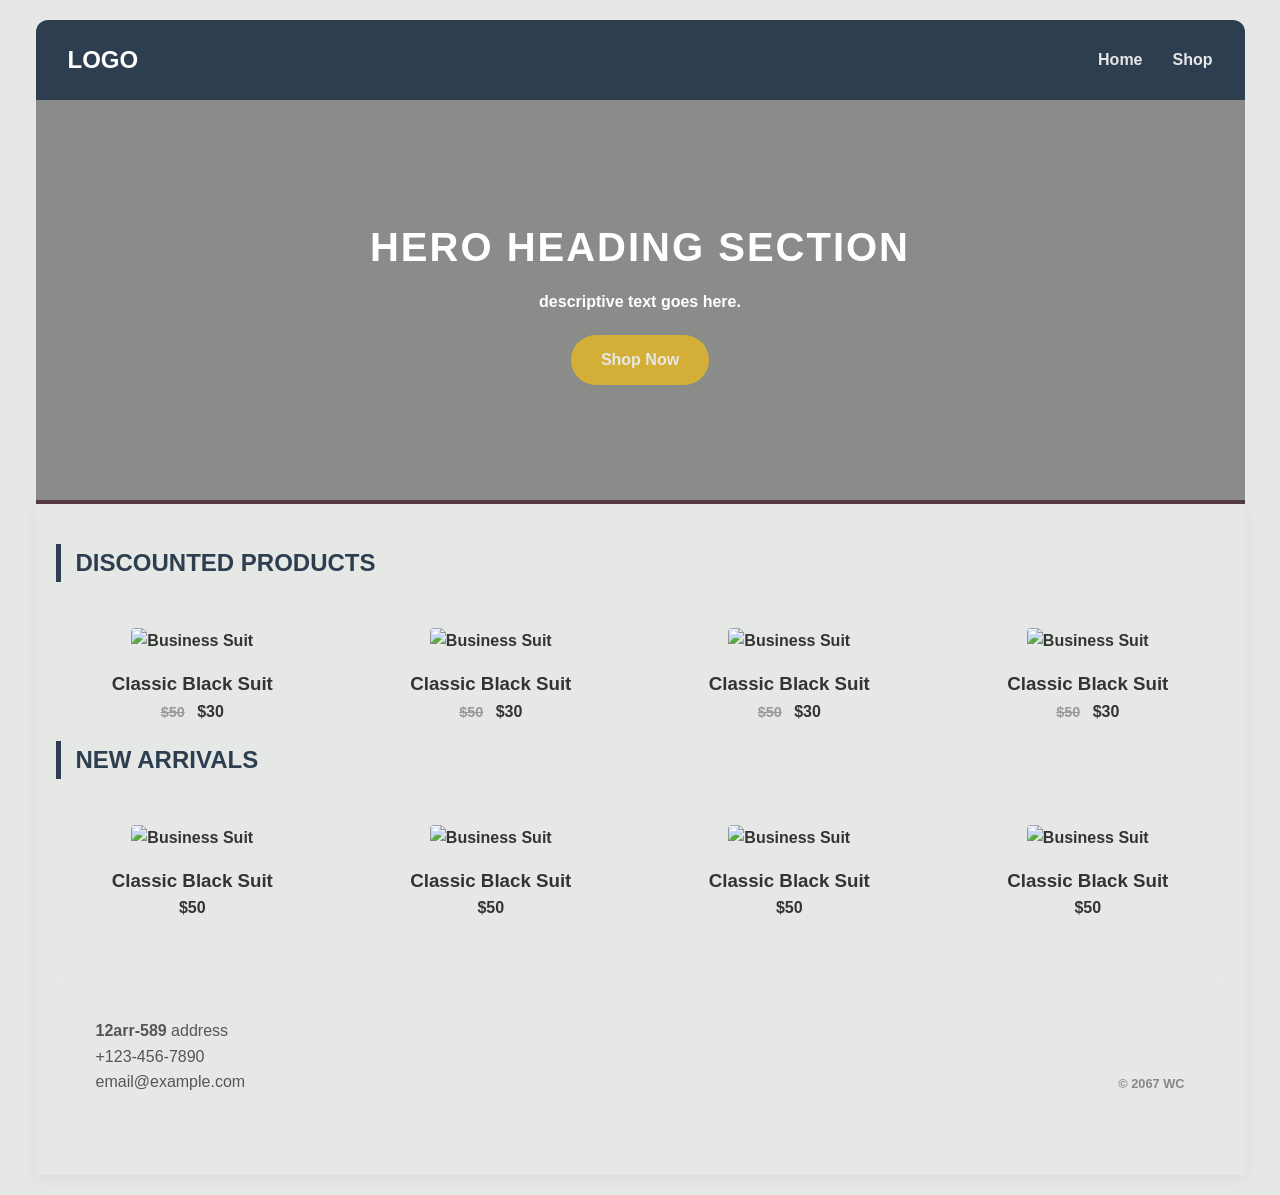
==== commit 9a7ad938: "Change title from 'Document' to 'LOGO'" ====
--- a/index.html
+++ b/index.html
@@ -3,7 +3,7 @@
 <head>
     <meta charset="UTF-8">
     <meta name="viewport" content="width=device-width, initial-scale=1.0">
-    <title>Document</title>
+    <title>LOGO</title>
     <link rel="stylesheet" href="styles.css">
 </head>
 <body>
@@ -27,7 +27,6 @@
                 <p>descriptive text goes here.</p>
             </div>
             <a href="second_page/store.html" class="shop-now-btn">Shop Now</a>
-            <img src="" alt="Hero Image">
         </section>
     </section>
 
--- a/styles.css
+++ b/styles.css
@@ -2,189 +2,158 @@
     margin: 0;
     padding: 0;
     box-sizing: border-box;
-    font-weight: bold;
+    font-weight: 600; /* Medium-bold for better readability */
 }
 
 body {
     font-family: -apple-system, BlinkMacSystemFont, "Segoe UI", Roboto, Helvetica, Arial, sans-serif;
     line-height: 1.6;
     color: #333;
-    background-color: #f4f4f9;
+    background-color: #E6E8E6;
     padding: 20px;
-}
-
-.header {
-    display: flex;
-    align-items: center; 
-    justify-content: center;
 }
 
 header {
     display: flex;
     align-items: center; 
     justify-content: space-between;
-    background: #3a6ea5;
+    background: #2c3e50;
     color: white;
-    padding: 1rem;
-    border-radius: 8px 8px 0 0;
-    height: 100px;
-    padding-bottom: 20px;
+    padding: 0 2rem;
+    border-radius: 12px 12px 0 0;
+    height: 80px;
     width: 97.5%;
     margin: 0 auto;
 }
 
-nav {
-    display: flex;
-    justify-content: flex-end;
-    align-items: center;
-}
-
 nav ul {
     display: flex;
-    gap: 20px;
-    margin: 0;
-    padding: 0;
     list-style: none;
-}
-nav ul {
-    display: flex;
-    align-self: center;
-    list-style: none;
-    justify-content: flex-end;
-    gap: 20px;
-    margin-top: 10px;
+    gap: 30px;
 }
 
 nav a {
-    display: inline-block;
-    align-self: center;
-    color: #ecf0f1;
+    color: #E6E8E6;
     text-decoration: none;
-    font-weight: bold;
-    transition: transform 0.3s ease;
+    transition: color 0.3s ease, transform 0.3s ease;
 }
 
 nav a:hover {
-    transform: scale(1.2);
-    transition: transform 0.3s ease;
-    z-index: 1;
+    color: #d4af37;
+    transform: translateY(-2px);
 }
+
 .hero-parent {
-    background-image: url('https://res.cloudinary.com/sagacity/image/upload/c_crop,h_2003,w_3000,x_0,y_0/c_limit,dpr_auto,f_auto,fl_lossy,q_80,w_1080/Atrium_Ready_to_Wear_laxyif.jpg');
-    display: flex;
+    background-size: cover;
+    background-position: center;
+    width: 97.5%;
     margin: 0 auto;
-    padding: 1rem;
-    width: 97.5%;
-
+    border-bottom: 4px solid #553A41;
 }
 
 .hero {
+    height: 400px;
     display: flex;
+    flex-direction: column;
     justify-content: center;
     align-items: center;
     text-align: center;
-    color: rgb(0, 0, 0);
-    height: 350px;
-    padding: 1rem;
-    flex-direction: column;
-    width: 105%;
-    gap: 10px;
-
-    background-size: cover;
-    background-position: center;
-    background-repeat: no-repeat;
+    background: rgba(0, 0, 0, 0.4); /* Darkens image to make text pop */
+    color: white;
+    width: 100%;
 }
 
-.hero-text {
-    
-    display: flex;
-    flex-direction: column;
-    justify-content: center;
-    font-size: 2rem;
-    font-weight: bold;
-    text-shadow: 2px 2px 4px rgba(0,0,0,0.5);
+.hero h2 {
+    font-size: 2.5rem;
+    margin-bottom: 10px;
+    text-transform: uppercase;
+    letter-spacing: 2px;
+}
+
+.shop-now-btn {
+    background: #d4af37;
+    color: #E6E8E6;
+    padding: 12px 30px;
+    border-radius: 50px; /* Pill shape */
+    text-decoration: none;
+    margin-top: 20px;
+    transition: background 0.3s ease, transform 0.2s;
+}
+
+.shop-now-btn:hover {
+    background: #b8962e;
+    transform: scale(1.05);
 }
 
 main {
     width: 97.5%;
     margin: 0 auto;
-    background: #3a6ea5;
-    padding: 20px;
-}
-
-.product-section {
-    margin-bottom: 20px;
-    padding: 20px;
-    border-radius: 4px;
+    background: #E6E8E6;
+    padding: 40px 20px;
+    box-shadow: 0 4px 15px rgba(0,0,0,0.05);
 }
 
 .section-title {
-    border-bottom: 1px solid #ddd;
-    margin-bottom: 20px;
-    padding-bottom: 5px;
-    font-size: 1.2rem;
+    border-left: 5px solid #2c3e50;
+    padding-left: 15px;
+    margin-bottom: 30px;
+    font-size: 1.5rem;
+    color: #2c3e50;
 }
 
 .product-grid {
-    display: flex;
-    flex-wrap: wrap;
-    gap: 20px;
-    justify-content: space-between;
+    display: grid;
+    grid-template-columns: repeat(auto-fit, minmax(220px, 1fr));
+    gap: 25px;
 }
 
 .discounted_image_product {
-    flex: 1;
-    min-width: 150px;
+    background: #E6E8E6;
+    padding: 15px;
+    border: 1px solid #E6E8E6;
+    border-radius: 8px;
+    transition: all 0.3s ease;
     text-align: center;
-    border: solid #191919 3px;
-    border-bottom: solid #191919 6px;
-    border-radius: 4px;
-    transition: transform 0.3s ease, background-color 0.3s ease;
 }
 
 .discounted_image_product:hover {
-    transition: transform 0.3s ease, background-color 0.3s ease;
-    background-color: #191919;
-    color: #E6E8E6;
-    z-index: 1;
-    transform: scale(1.2);
+    transform: translateY(-10px);
+    box-shadow: 0 10px 20px rgba(0,0,0,0.1);
+    border-color: #d4af37;
 }
 
-img {
-    width: 450px;
-    height: 300px;
+.product-image {
+    width: 100%;
+    height: 250px;
     object-fit: fill;
-    display: block;
-    margin: 0 auto;
+    border-radius: 4px;
+    margin-bottom: 15px;
 }
 
+.old-price {
+    color: #999;
+    font-size: 0.9rem;
+    margin-right: 8px;
+}
+
+/* --- Footer & Contact --- */
 .contact-info {
     display: flex; 
     justify-content: space-between;
-    align-items: center;
-    background: white;
-    padding: 30px;
-    margin-top: 20px;
-    border-radius: 4px;
-    min-height: 150px;
+    align-items: flex-end;
+    background: #E6E8E6;
+    padding: 40px;
+    margin-top: 40px;
+    border-radius: 8px;
+    border-top: 1px solid #E6E8E6;
 }
 
-footer {
-    width: auto;
-    height: auto;
-    text-align: end;
+.address-group p {
+    font-weight: normal;
+    color: #555;
 }
-.shop-now-btn {
-    background: #553a41;
-    color: white;
-    border: none;
-    padding: 10px 20px;
-    border-radius: 4px;
-    cursor: pointer;
-    text-decoration: none;
-    transition: background 0.3s ease;
+
+footer p {
+    font-size: 0.8rem;
+    color: #888;
 }
-.shop-now-btn:hover {
-    background: #3a6ea5;
-    transition: background 0.3s ease;
-}
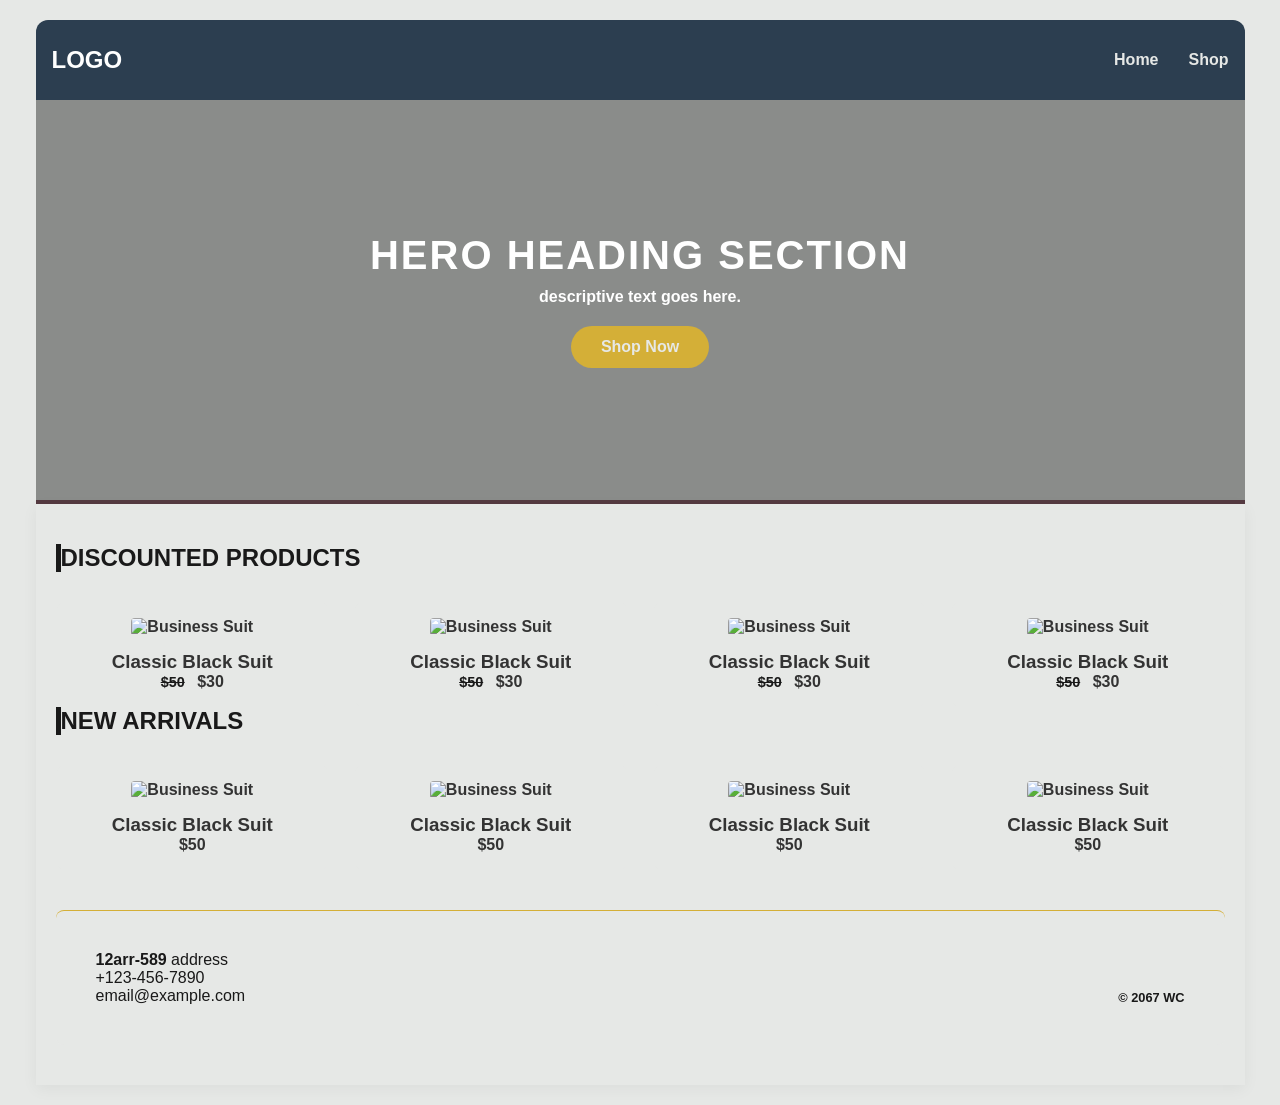
==== commit 63b58082: "Update link to store.html in index.html" ====
--- a/index.html
+++ b/index.html
@@ -26,7 +26,7 @@
             <div class="hero-content">
                 <p>descriptive text goes here.</p>
             </div>
-            <a href="second_page/store.html" class="shop-now-btn">Shop Now</a>
+            <a href="store.html" class="shop-now-btn">Shop Now</a>
         </section>
     </section>
 
--- a/styles.css
+++ b/styles.css
@@ -2,12 +2,11 @@
     margin: 0;
     padding: 0;
     box-sizing: border-box;
-    font-weight: 600; /* Medium-bold for better readability */
+    font-weight: bold;
 }
 
 body {
     font-family: -apple-system, BlinkMacSystemFont, "Segoe UI", Roboto, Helvetica, Arial, sans-serif;
-    line-height: 1.6;
     color: #333;
     background-color: #E6E8E6;
     padding: 20px;
@@ -19,7 +18,7 @@
     justify-content: space-between;
     background: #2c3e50;
     color: white;
-    padding: 0 2rem;
+    padding: 1rem;
     border-radius: 12px 12px 0 0;
     height: 80px;
     width: 97.5%;
@@ -35,12 +34,11 @@
 nav a {
     color: #E6E8E6;
     text-decoration: none;
-    transition: color 0.3s ease, transform 0.3s ease;
+    transition: color 0.3s ease;
 }
 
 nav a:hover {
     color: #d4af37;
-    transform: translateY(-2px);
 }
 
 .hero-parent {
@@ -58,7 +56,7 @@
     justify-content: center;
     align-items: center;
     text-align: center;
-    background: rgba(0, 0, 0, 0.4); /* Darkens image to make text pop */
+    background: rgba(0, 0, 0, 0.4);
     color: white;
     width: 100%;
 }
@@ -74,7 +72,7 @@
     background: #d4af37;
     color: #E6E8E6;
     padding: 12px 30px;
-    border-radius: 50px; /* Pill shape */
+    border-radius: 50px;
     text-decoration: none;
     margin-top: 20px;
     transition: background 0.3s ease, transform 0.2s;
@@ -94,16 +92,15 @@
 }
 
 .section-title {
-    border-left: 5px solid #2c3e50;
-    padding-left: 15px;
+    border-left: 5px solid #191919;
     margin-bottom: 30px;
     font-size: 1.5rem;
-    color: #2c3e50;
+    color: #191919;
 }
 
 .product-grid {
     display: grid;
-    grid-template-columns: repeat(auto-fit, minmax(220px, 1fr));
+    grid-template-columns: repeat(4, 1fr);
     gap: 25px;
 }
 
@@ -131,12 +128,11 @@
 }
 
 .old-price {
-    color: #999;
+    color: #191919;
     font-size: 0.9rem;
     margin-right: 8px;
 }
 
-/* --- Footer & Contact --- */
 .contact-info {
     display: flex; 
     justify-content: space-between;
@@ -145,15 +141,15 @@
     padding: 40px;
     margin-top: 40px;
     border-radius: 8px;
-    border-top: 1px solid #E6E8E6;
+    border-top: 1px solid #d4af37;
 }
 
 .address-group p {
     font-weight: normal;
-    color: #555;
+    color: #191919;
 }
 
 footer p {
     font-size: 0.8rem;
-    color: #888;
+    color: #191919;
 }
